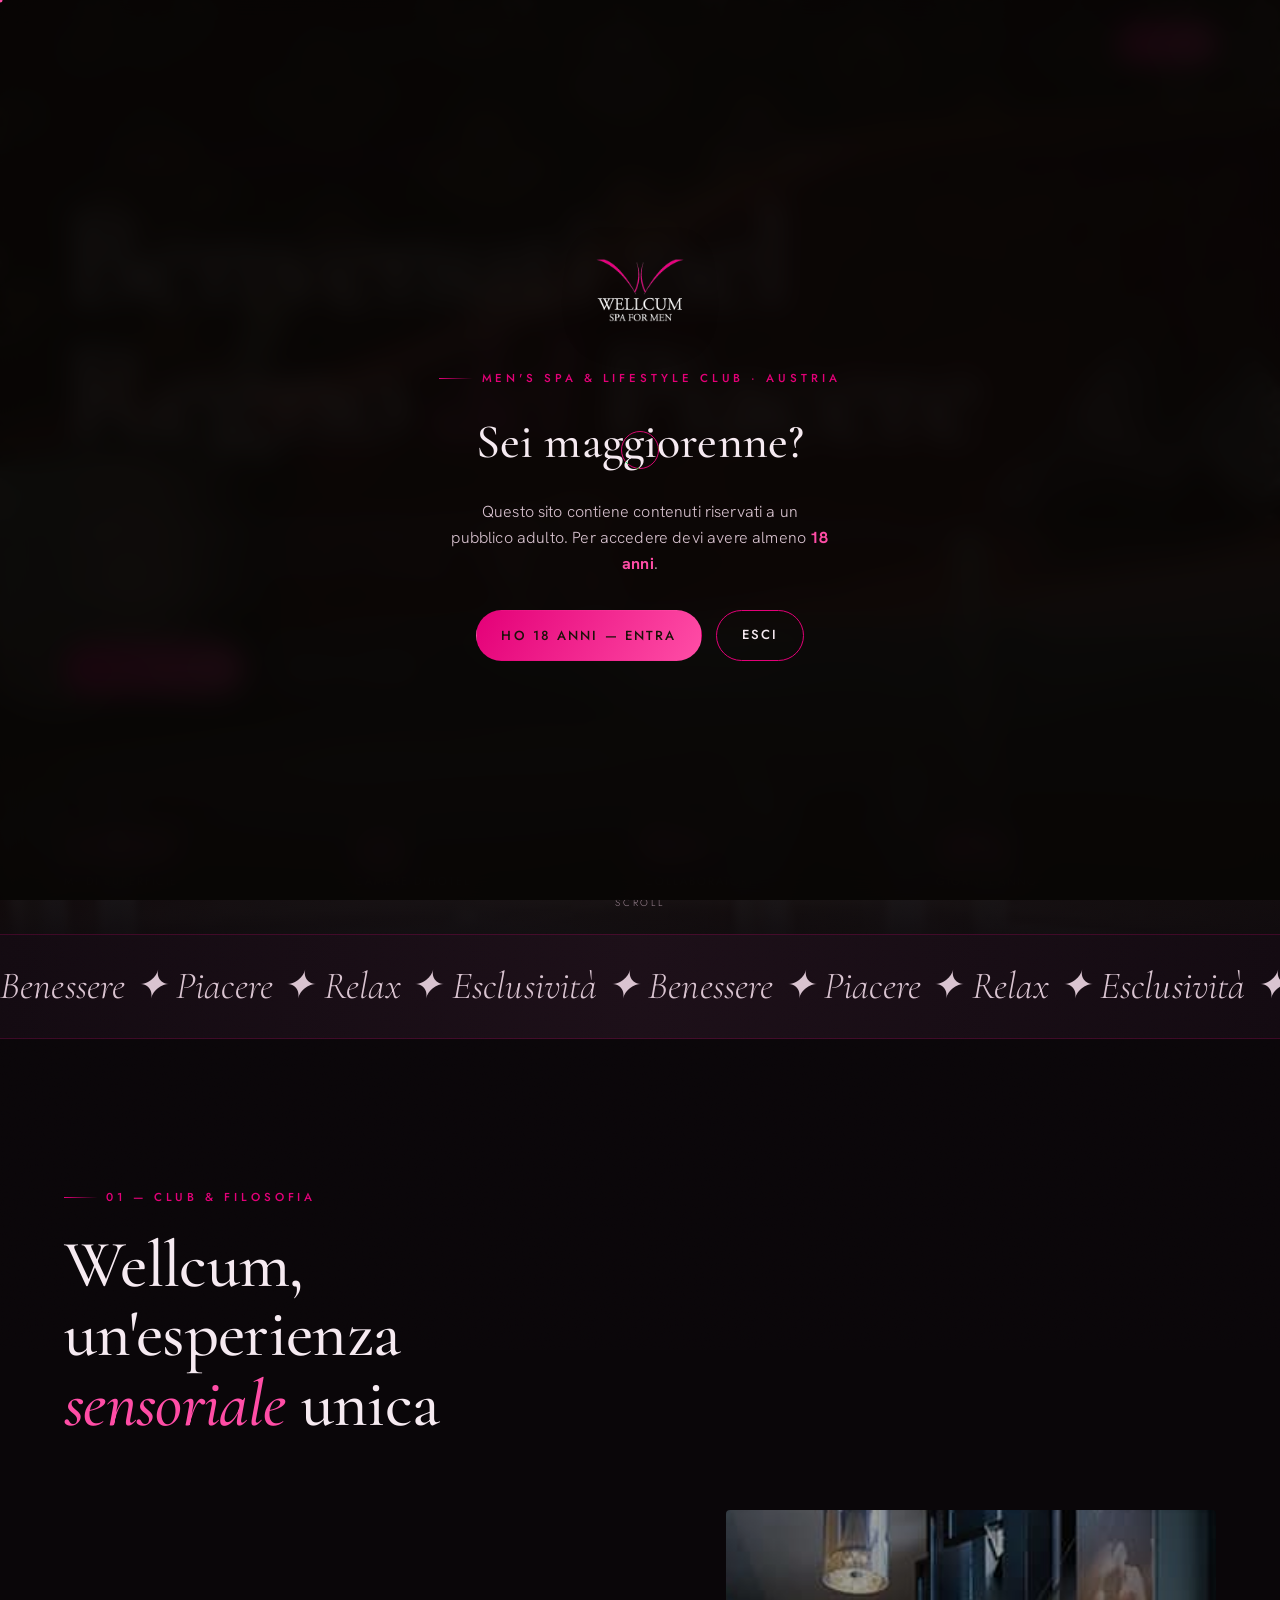
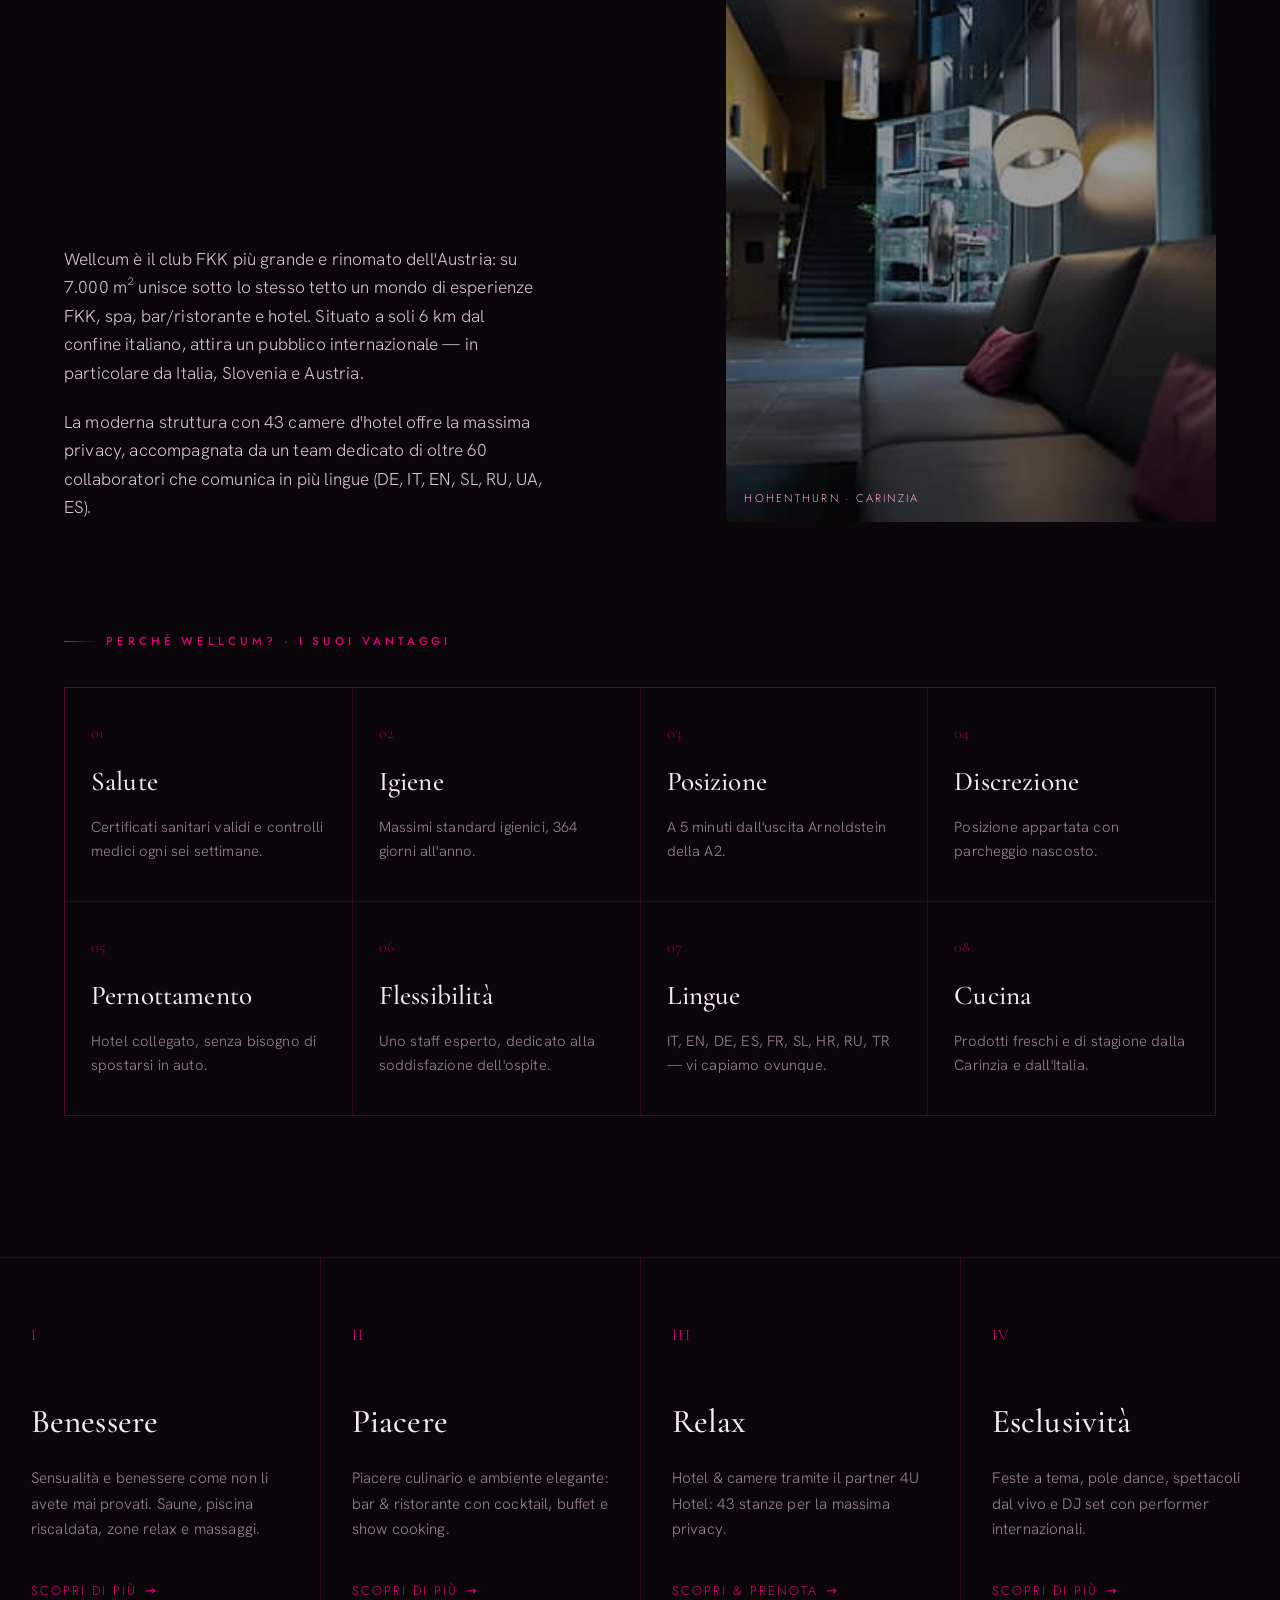
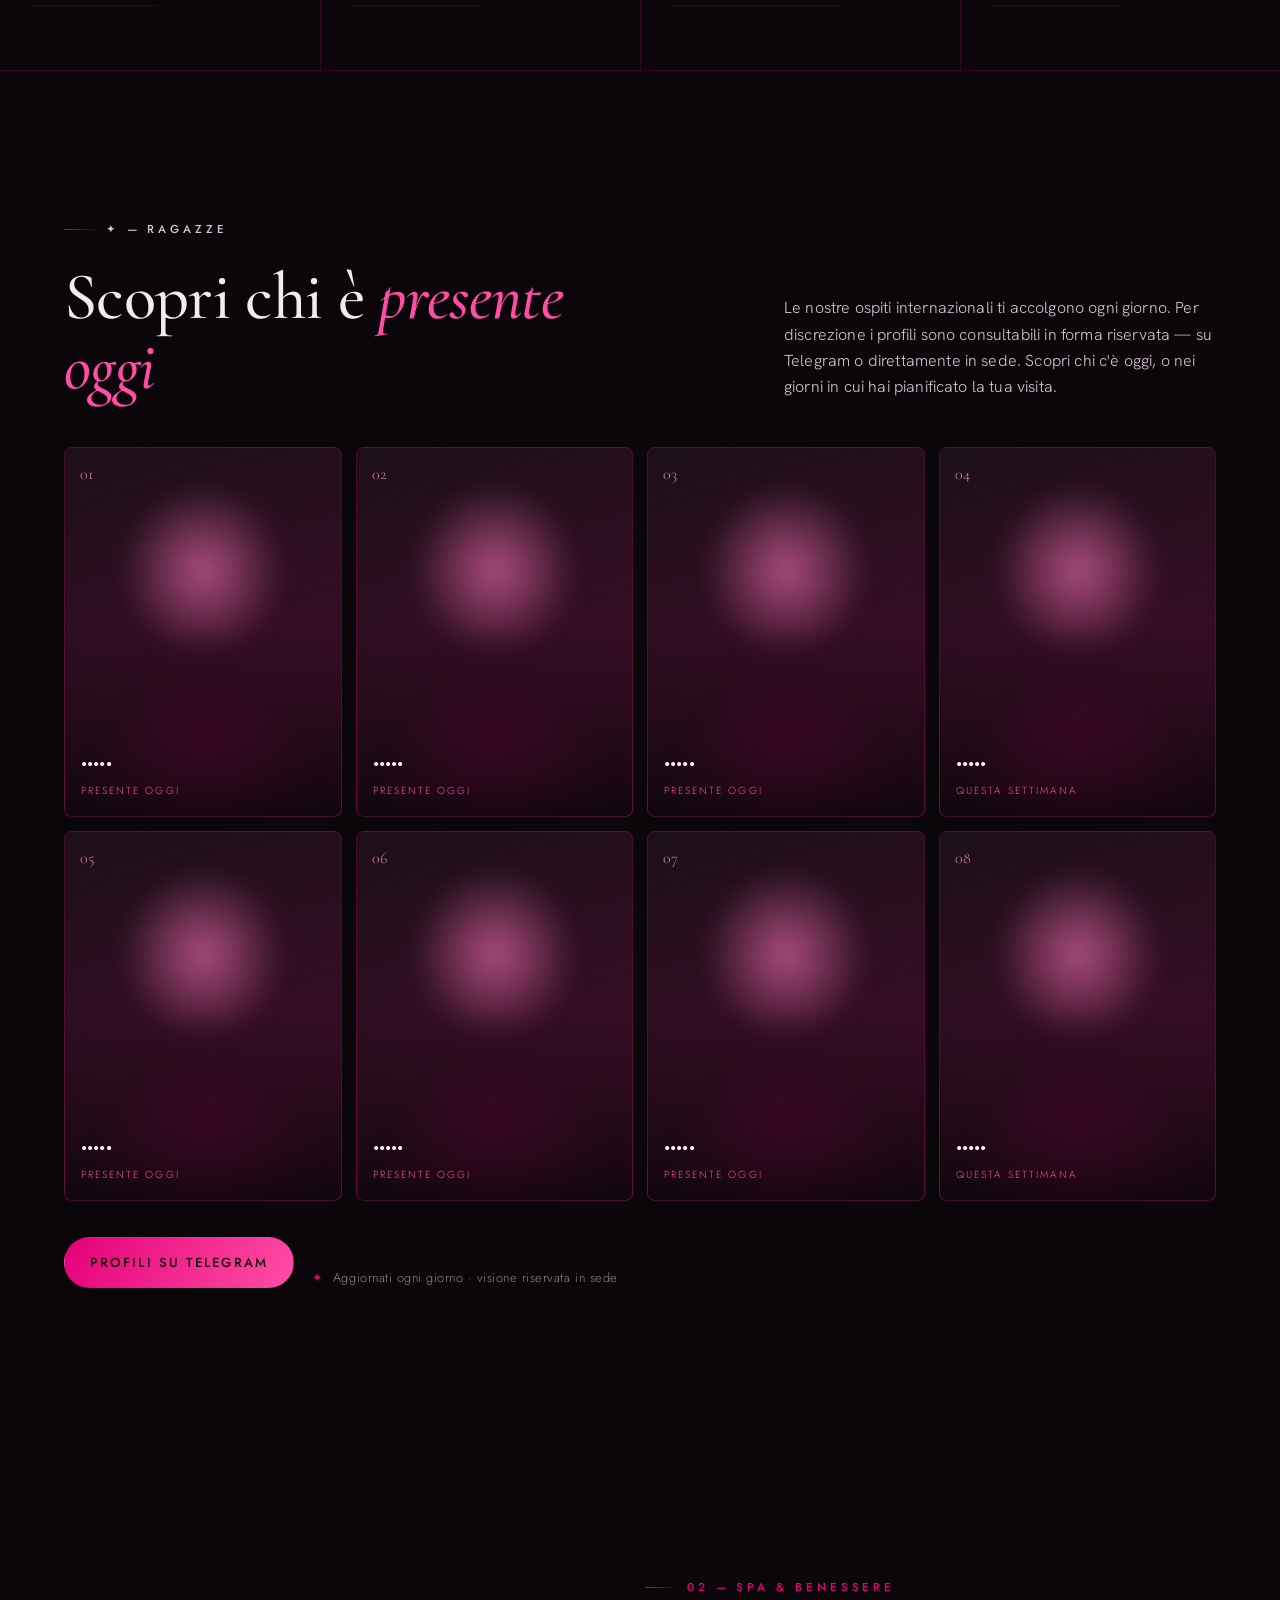
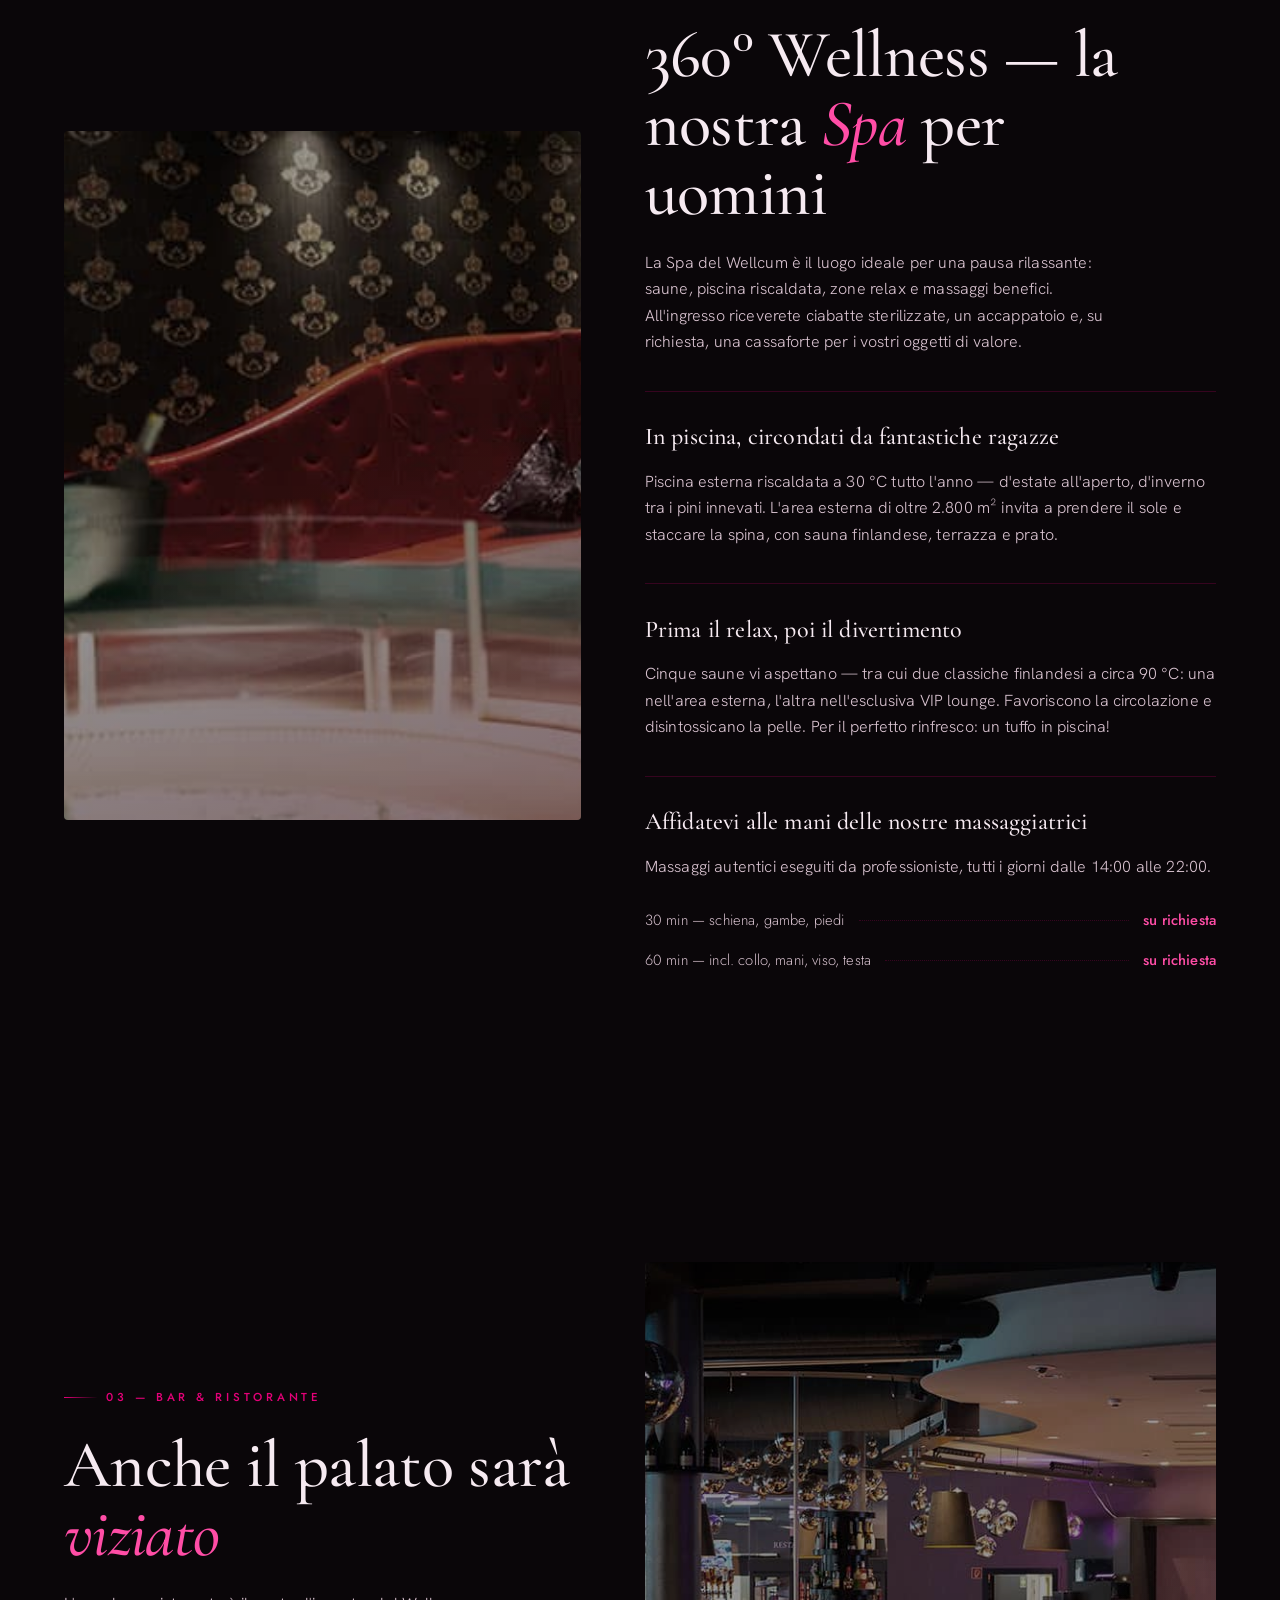
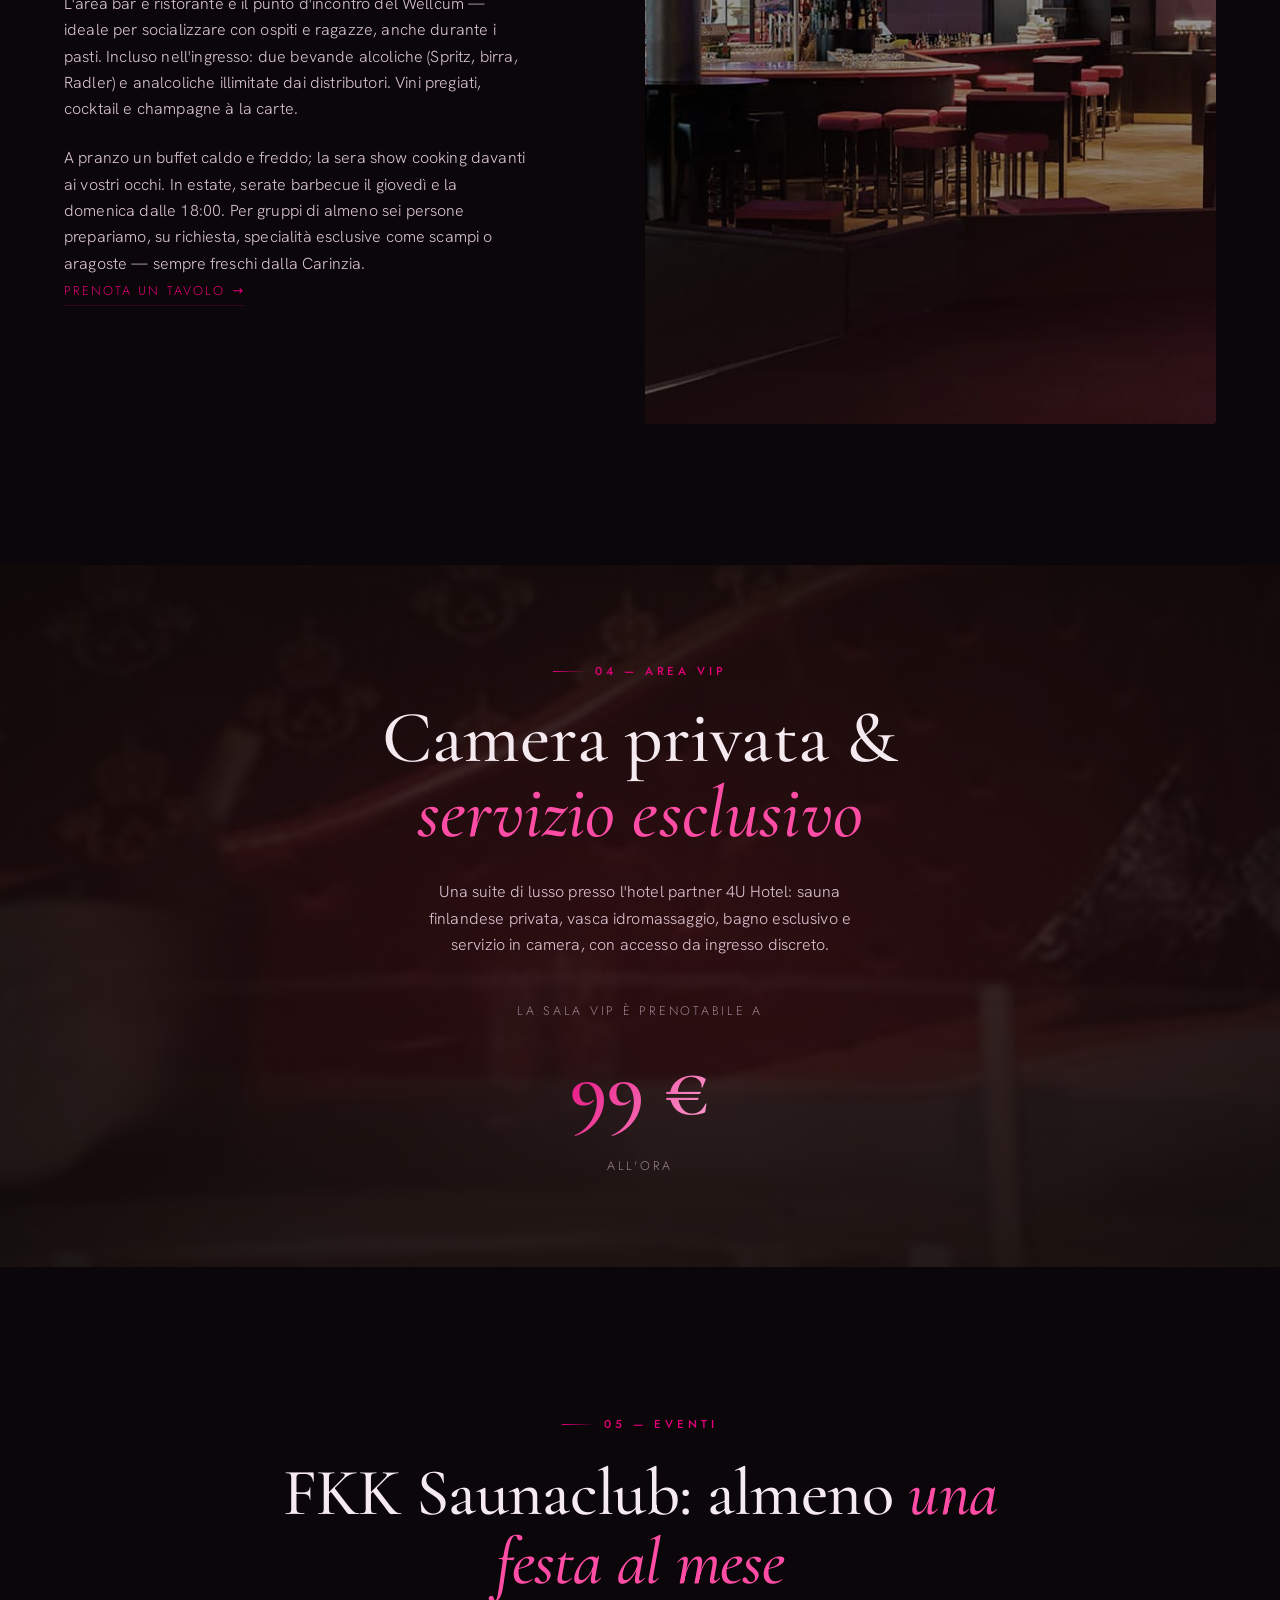
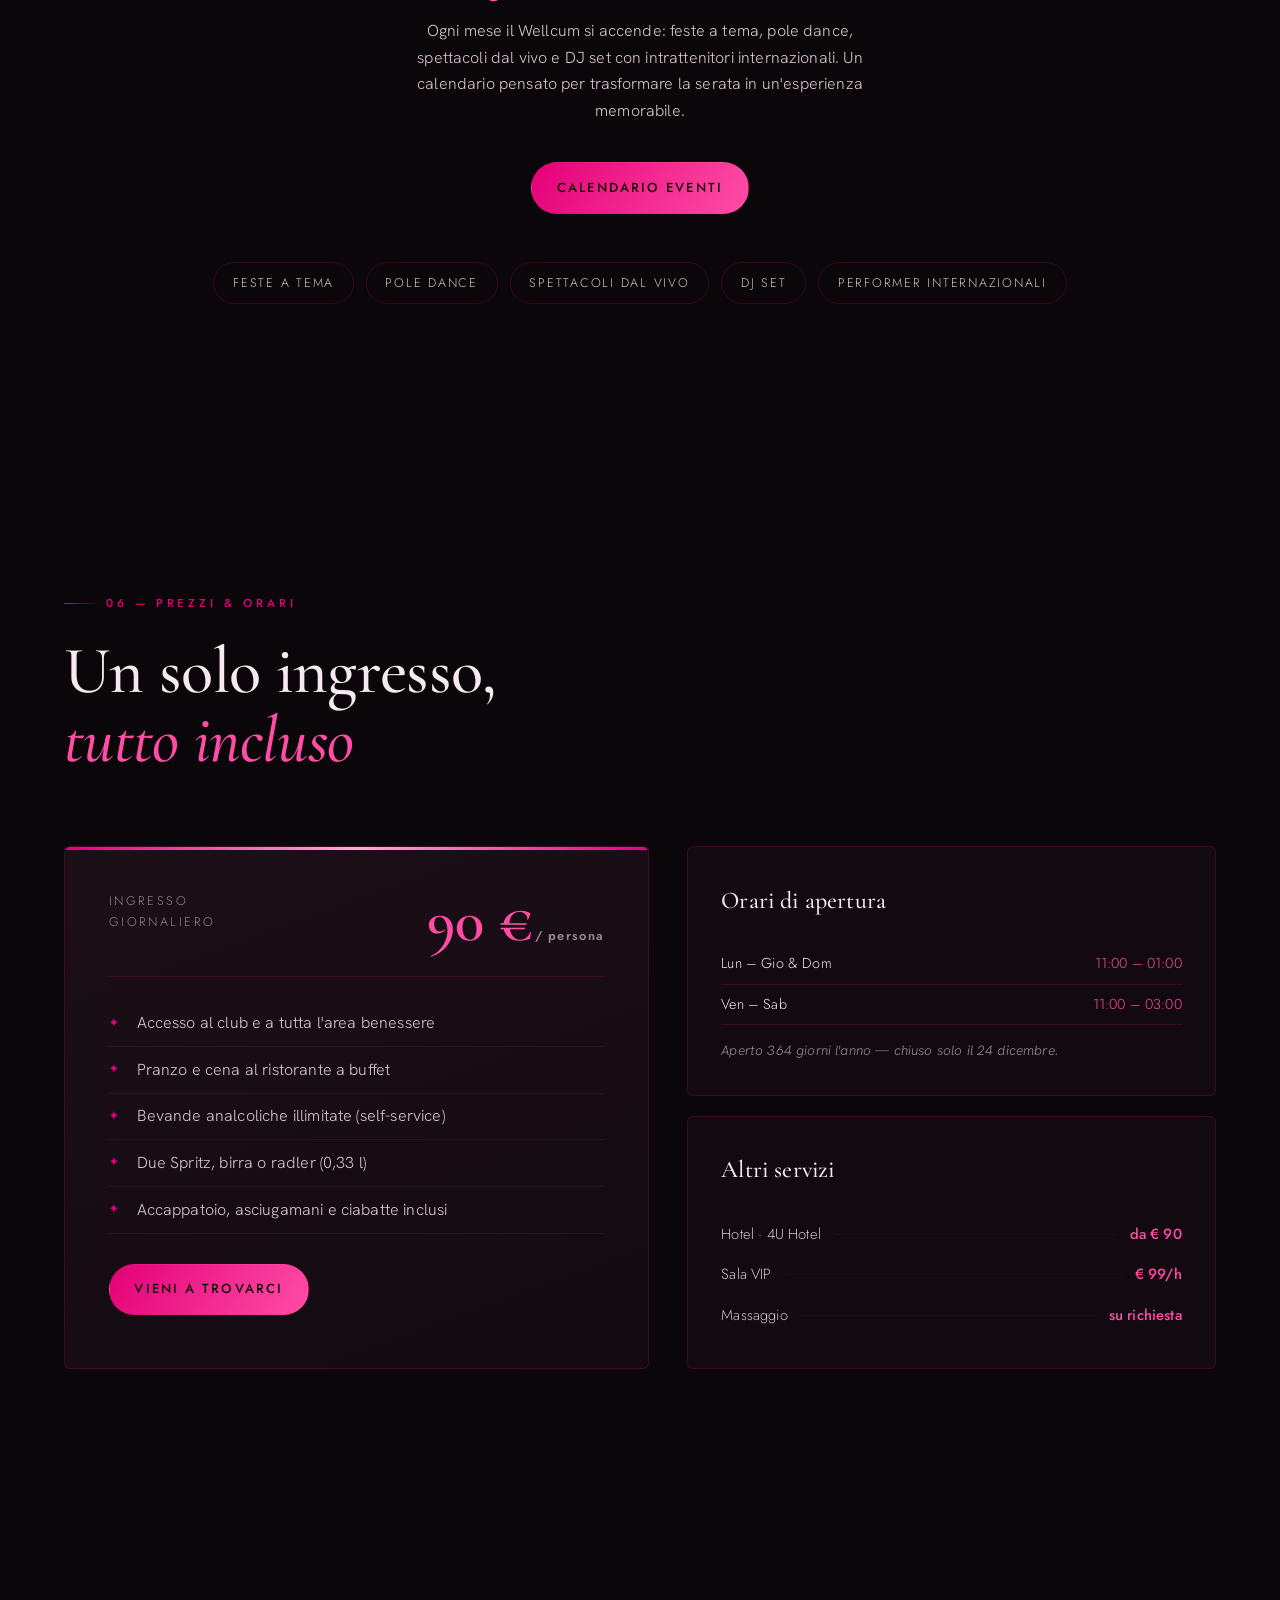
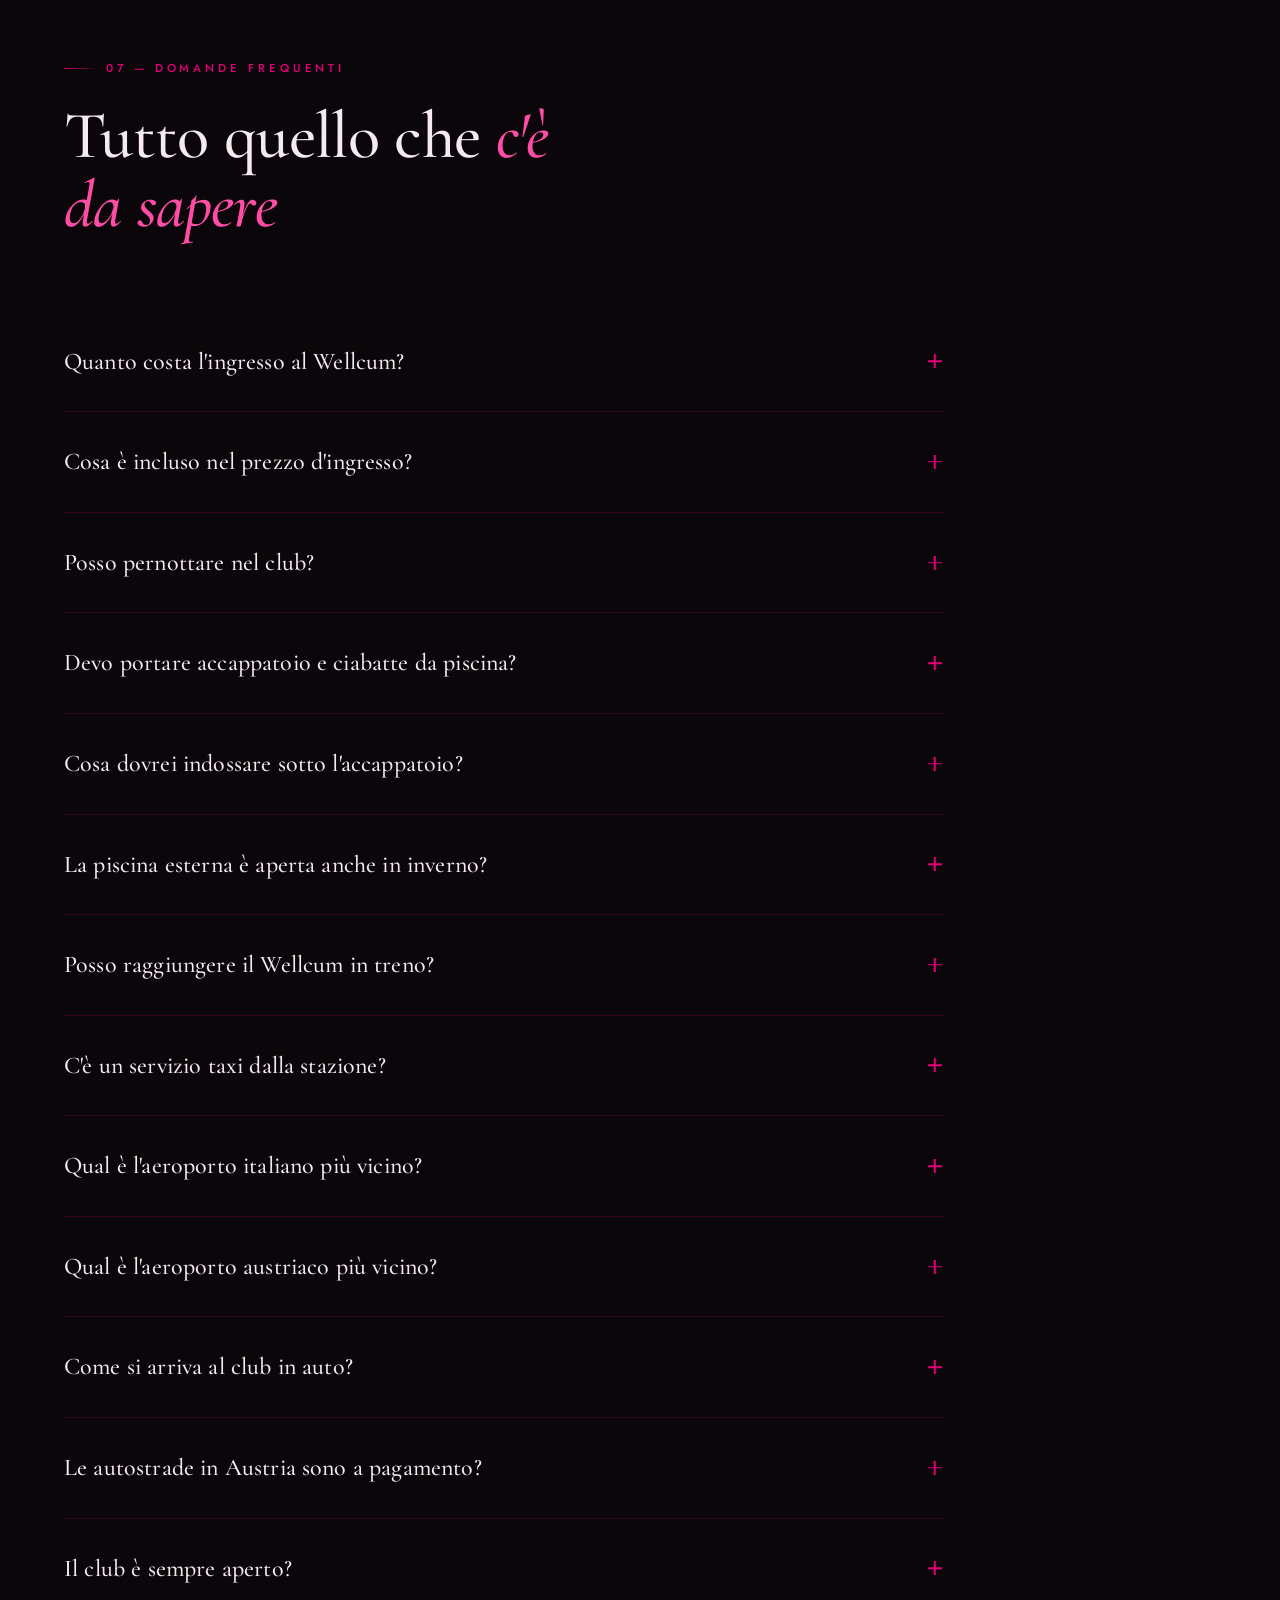
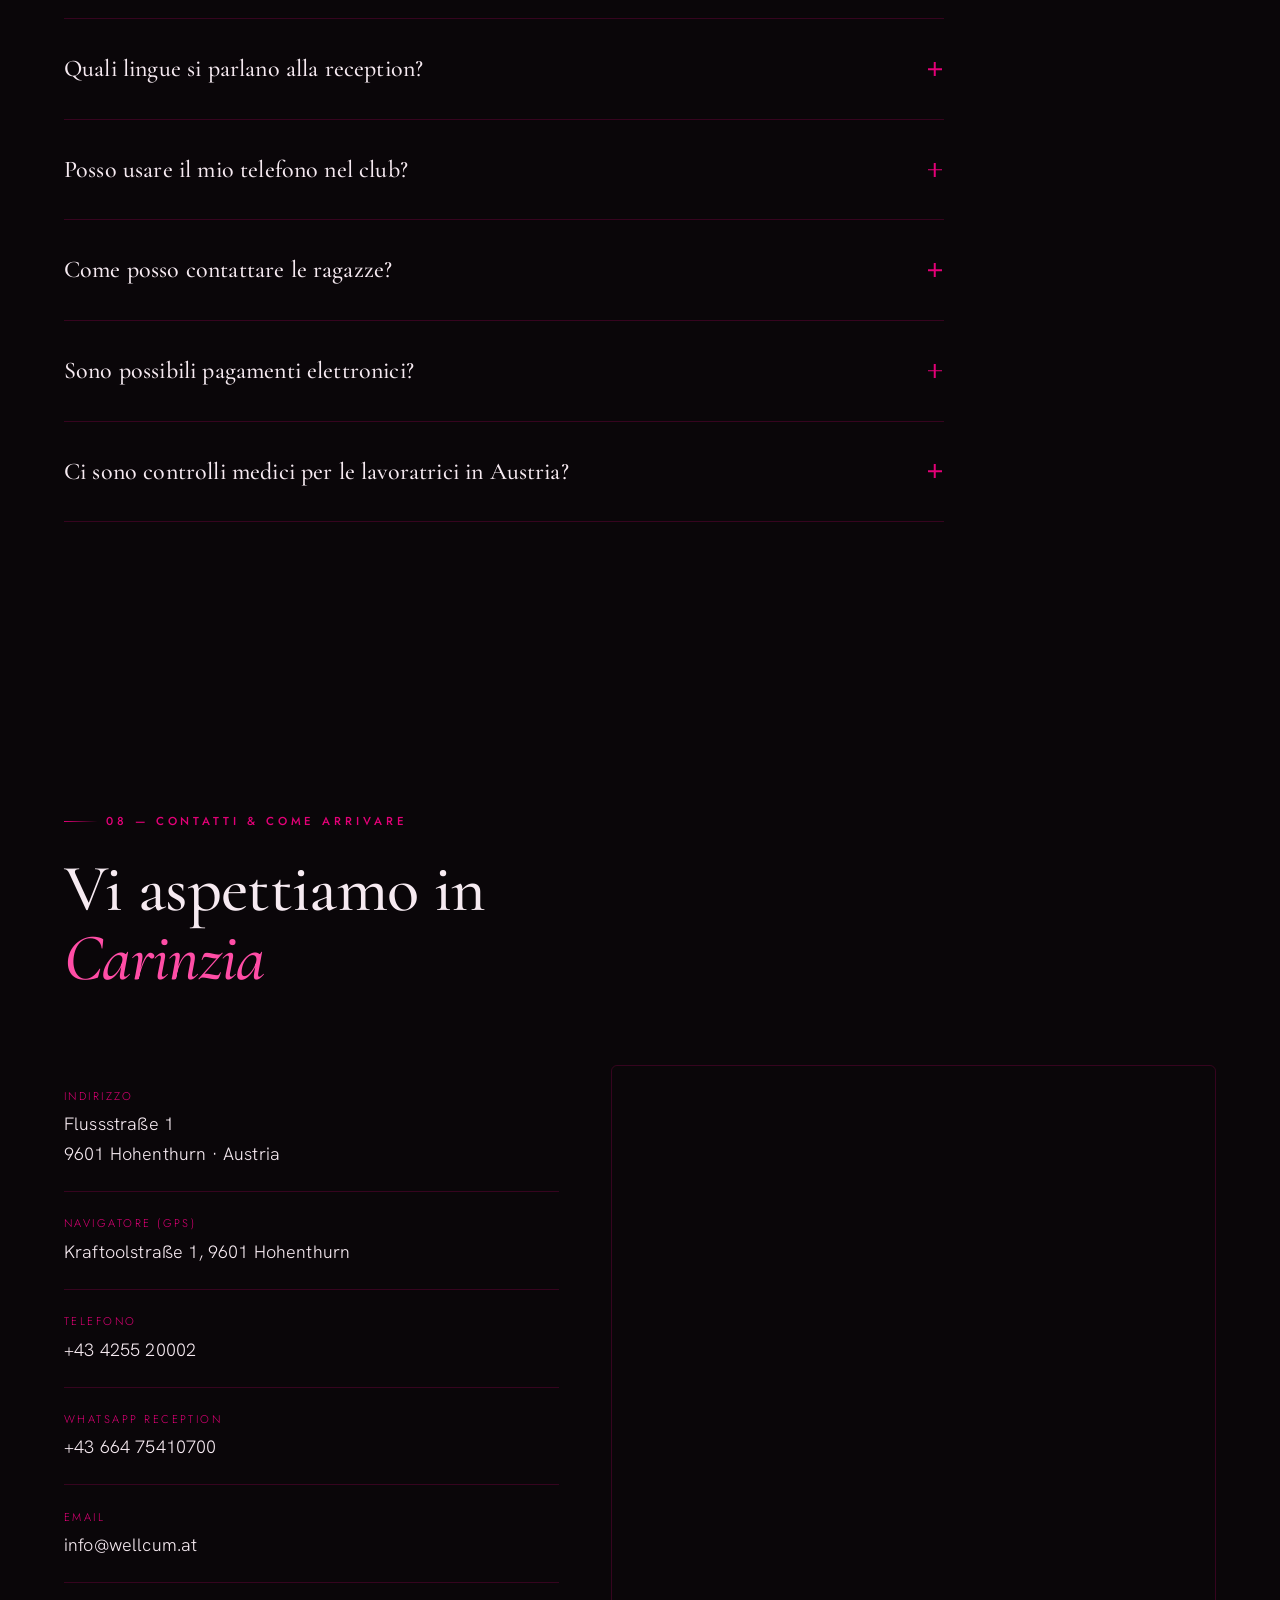
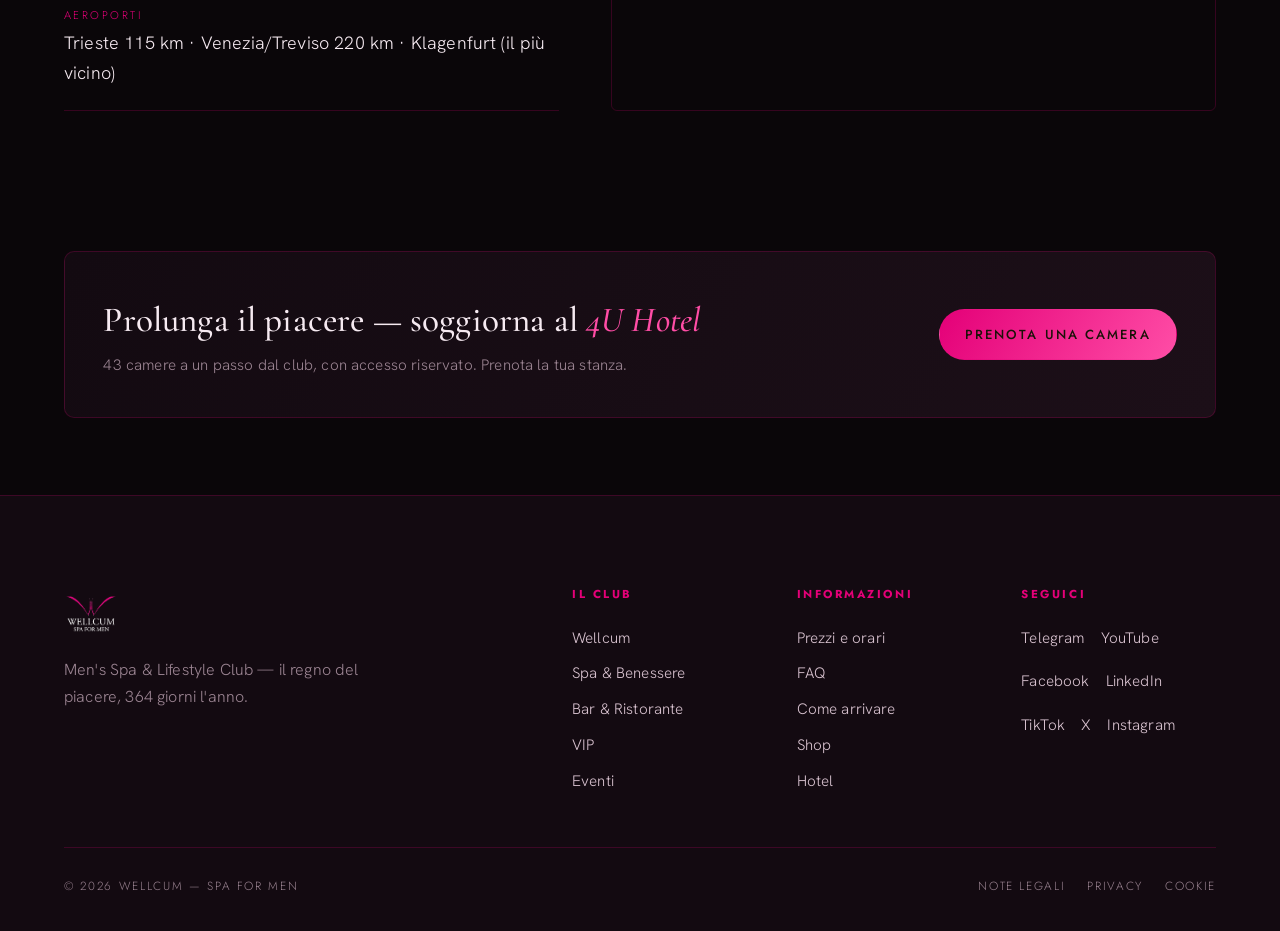
==== index.html @ b7d334ab "Add Wellcum + 4U Hotel website (IT/EN/DE) Static site rebuild of wellcum.at and the partner 4uhotel." ====
<!DOCTYPE html>
<html lang="it">
<head>
<meta charset="UTF-8" />
<meta name="viewport" content="width=device-width, initial-scale=1.0" />
<title>Wellcum — Men's Spa &amp; Lifestyle Club · Austria</title>
<meta name="description" content="Il club FKK più grande e rinomato d'Austria. 7.000 m² di spa, benessere, bar &amp; ristorante, eventi e ospitalità, a soli 6 km dal confine italiano." />
<link rel="icon" type="image/png" href="assets/LogoWebpage-1.png" />
<link rel="preconnect" href="https://fonts.googleapis.com" />
<link rel="preconnect" href="https://fonts.gstatic.com" crossorigin />
<link href="https://fonts.googleapis.com/css2?family=Cormorant+Garamond:ital,wght@0,400;0,500;0,600;0,700;1,400;1,500;1,600&family=Jost:wght@300;400;500;600&family=Hanken+Grotesk:wght@300;400;500;600&display=swap" rel="stylesheet" />
<link rel="stylesheet" href="css/styles.css" />
</head>
<body>

<!-- ░░ FILM GRAIN OVERLAY ░░ -->
<div class="grain" aria-hidden="true"></div>

<!-- ░░ SCROLL PROGRESS ░░ -->
<div class="progress" id="progress" aria-hidden="true"></div>

<!-- ░░ CUSTOM CURSOR ░░ -->
<div class="cursor" aria-hidden="true"></div>
<div class="cursor-dot" aria-hidden="true"></div>

<!-- ░░ AGE GATE ░░ -->
<div class="agegate" id="agegate" role="dialog" aria-modal="true" aria-labelledby="age-title">
  <div class="agegate__inner">
    <img src="assets/LogoWebpage-1.png" alt="Wellcum" class="agegate__logo" />
    <p class="eyebrow">Men's Spa &amp; Lifestyle Club · Austria</p>
    <h2 id="age-title" class="agegate__title">Sei maggiorenne?</h2>
    <p class="agegate__text">Questo sito contiene contenuti riservati a un pubblico adulto. Per accedere devi avere almeno <strong>18 anni</strong>.</p>
    <div class="agegate__actions">
      <button class="btn btn--gold" id="age-yes" data-magnetic>Ho 18 anni — Entra</button>
      <a class="btn btn--ghost" href="https://www.google.com" id="age-no">Esci</a>
    </div>
  </div>
</div>

<!-- ░░ PRELOADER ░░ -->
<div class="preloader" id="preloader" aria-hidden="true">
  <div class="preloader__mark">W</div>
  <div class="preloader__bar"><span></span></div>
</div>

<!-- ░░ NAV ░░ -->
<header class="nav" id="nav">
  <a href="#top" class="nav__logo" aria-label="Wellcum — Home">
    <img src="assets/LogoWebpage-1.png" alt="Wellcum" />
  </a>
  <nav class="nav__links" id="navLinks">
    <a href="#club">Il Club</a>
    <a href="#ragazze">Ragazze</a>
    <a href="#spa">Spa</a>
    <a href="#bar">Bar</a>
    <a href="#vip">VIP</a>
    <a href="#eventi">Eventi</a>
    <a href="hotel.html">Hotel</a>
    <a href="#prezzi">Prezzi</a>
    <a href="#faq">FAQ</a>
    <a href="#contatti">Contatti</a>
  </nav>
  <div class="nav__right">
    <div class="nav__lang" aria-label="Lingua">
      <a class="is-active" href="index.html">IT</a><span>/</span><a href="en/index.html">EN</a><span>/</span><a href="de/index.html">DE</a>
    </div>
    <a href="hotel.html#prenota" class="btn btn--gold btn--sm" data-magnetic>Prenota</a>
    <button class="nav__burger" id="burger" aria-label="Menu" aria-expanded="false"><span></span><span></span></button>
  </div>
</header>

<main id="top">

  <!-- ░░ HERO ░░ -->
  <section class="hero" id="hero">
    <video class="hero__video" id="heroVideo" autoplay muted loop playsinline preload="auto"
           poster="assets/foto-3.jpg" data-mobile="https://vstr.wellcum.at/HomepageVideoMobile.mp4">
      <source src="https://vstr.wellcum.at/HomepageVideo.mp4" type="video/mp4" />
    </video>
    <div class="hero__veil" aria-hidden="true"></div>
    <div class="hero__content">
      <p class="eyebrow reveal" data-reveal>Men's Spa &amp; Lifestyle Club · Austria</p>
      <h1 class="hero__title">
        <span class="line" data-reveal><span>Benvenuti nel</span></span>
        <span class="line" data-reveal><span>Regno <em>del</em> Piacere</span></span>
      </h1>
      <p class="hero__sub reveal" data-reveal>Il club FKK più grande e rinomato d'Austria. Su 7.000&nbsp;m² un mondo di spa, benessere, gusto e ospitalità — a soli 6&nbsp;km dal confine italiano.</p>
      <div class="hero__cta reveal" data-reveal>
        <a href="#club" class="btn btn--gold" data-magnetic>Scopri il club</a>
        <a href="#prezzi" class="btn btn--ghost" data-magnetic>Prezzi &amp; Orari</a>
      </div>
    </div>
    <div class="hero__stats" data-reveal>
      <div class="stat"><span class="stat__num" data-count="7000" data-suffix="">0</span><span class="stat__label">m² di superficie</span></div>
      <div class="stat"><span class="stat__num" data-count="43" data-suffix="">0</span><span class="stat__label">camere d'hotel</span></div>
      <div class="stat"><span class="stat__num" data-count="60" data-suffix="+">0</span><span class="stat__label">collaboratori</span></div>
      <div class="stat"><span class="stat__num" data-count="364" data-suffix="">0</span><span class="stat__label">giorni l'anno</span></div>
    </div>
    <a class="hero__scroll" href="#club" aria-label="Scorri"><span></span>scroll</a>
  </section>

  <!-- ░░ MARQUEE ░░ -->
  <div class="marquee" aria-hidden="true">
    <div class="marquee__track">
      <span>Benessere ✦ Piacere ✦ Relax ✦ Esclusività ✦ Benessere ✦ Piacere ✦ Relax ✦ Esclusività ✦&nbsp;</span>
      <span>Benessere ✦ Piacere ✦ Relax ✦ Esclusività ✦ Benessere ✦ Piacere ✦ Relax ✦ Esclusività ✦&nbsp;</span>
    </div>
  </div>

  <!-- ░░ CLUB & FILOSOFIA ░░ -->
  <section class="section club" id="club">
    <div class="section__head">
      <p class="eyebrow" data-reveal>01 — Club &amp; Filosofia</p>
      <h2 class="section__title" data-reveal>Wellcum, un'esperienza <em>sensoriale</em> unica</h2>
    </div>
    <div class="club__grid">
      <div class="club__lead" data-reveal>
        <p>Wellcum è il club FKK più grande e rinomato dell'Austria: su 7.000&nbsp;m² unisce sotto lo stesso tetto un mondo di esperienze FKK, spa, bar/ristorante e hotel. Situato a soli 6&nbsp;km dal confine italiano, attira un pubblico internazionale — in particolare da Italia, Slovenia e Austria.</p>
        <p>La moderna struttura con 43 camere d'hotel offre la massima privacy, accompagnata da un team dedicato di oltre 60 collaboratori che comunica in più lingue (DE, IT, EN, SL, RU, UA, ES).</p>
      </div>
      <figure class="club__media" data-reveal data-parallax>
        <img src="assets/foto-4-1.jpg" alt="Ingresso del club Wellcum" loading="lazy" />
        <figcaption>Hohenthurn · Carinzia</figcaption>
      </figure>
    </div>

    <!-- 9 VANTAGGI -->
    <div class="why">
      <p class="eyebrow why__eyebrow" data-reveal>Perché Wellcum? · I Suoi vantaggi</p>
      <div class="why__grid">
        <article class="adv" data-reveal><span class="adv__n">01</span><h3>Salute</h3><p>Certificati sanitari validi e controlli medici ogni sei settimane.</p></article>
        <article class="adv" data-reveal><span class="adv__n">02</span><h3>Igiene</h3><p>Massimi standard igienici, 364 giorni all'anno.</p></article>
        <article class="adv" data-reveal><span class="adv__n">03</span><h3>Posizione</h3><p>A 5 minuti dall'uscita Arnoldstein della A2.</p></article>
        <article class="adv" data-reveal><span class="adv__n">04</span><h3>Discrezione</h3><p>Posizione appartata con parcheggio nascosto.</p></article>
        <article class="adv" data-reveal><span class="adv__n">05</span><h3>Pernottamento</h3><p>Hotel collegato, senza bisogno di spostarsi in auto.</p></article>
        <article class="adv" data-reveal><span class="adv__n">06</span><h3>Flessibilità</h3><p>Uno staff esperto, dedicato alla soddisfazione dell'ospite.</p></article>
        <article class="adv" data-reveal><span class="adv__n">07</span><h3>Lingue</h3><p>IT, EN, DE, ES, FR, SL, HR, RU, TR — vi capiamo ovunque.</p></article>
        <article class="adv" data-reveal><span class="adv__n">08</span><h3>Cucina</h3><p>Prodotti freschi e di stagione dalla Carinzia e dall'Italia.</p></article>
      </div>
    </div>
  </section>

  <!-- ░░ PILASTRI ░░ -->
  <section class="pillars" id="pillars" aria-label="I quattro mondi">
    <article class="pillar" data-reveal>
      <span class="pillar__idx">I</span>
      <h3>Benessere</h3>
      <p>Sensualità e benessere come non li avete mai provati. Saune, piscina riscaldata, zone relax e massaggi.</p>
      <a href="#spa" class="link-arrow">Scopri di più</a>
    </article>
    <article class="pillar" data-reveal>
      <span class="pillar__idx">II</span>
      <h3>Piacere</h3>
      <p>Piacere culinario e ambiente elegante: bar &amp; ristorante con cocktail, buffet e show cooking.</p>
      <a href="#bar" class="link-arrow">Scopri di più</a>
    </article>
    <article class="pillar" data-reveal>
      <span class="pillar__idx">III</span>
      <h3>Relax</h3>
      <p>Hotel &amp; camere tramite il partner 4U Hotel: 43 stanze per la massima privacy.</p>
      <a href="hotel.html" class="link-arrow">Scopri &amp; prenota</a>
    </article>
    <article class="pillar" data-reveal>
      <span class="pillar__idx">IV</span>
      <h3>Esclusività</h3>
      <p>Feste a tema, pole dance, spettacoli dal vivo e DJ set con performer internazionali.</p>
      <a href="#eventi" class="link-arrow">Scopri di più</a>
    </article>
  </section>

  <!-- ░░ RAGAZZE ░░ -->
  <section class="section ragazze" id="ragazze">
    <div class="ragazze__lead">
      <div>
        <p class="eyebrow" data-reveal>✦ — Ragazze</p>
        <h2 class="section__title" data-reveal>Scopri chi è <em>presente oggi</em></h2>
      </div>
      <p data-reveal>Le nostre ospiti internazionali ti accolgono ogni giorno. Per discrezione i profili sono consultabili in forma riservata — su Telegram o direttamente in sede. Scopri chi c'è oggi, o nei giorni in cui hai pianificato la tua visita.</p>
    </div>
    <div class="ragazze__grid" data-reveal>
      <div class="gcard"><span class="gcard__n">01</span><span class="gcard__tag"><b>•••••</b><span>Presente oggi</span></span></div>
      <div class="gcard"><span class="gcard__n">02</span><span class="gcard__tag"><b>•••••</b><span>Presente oggi</span></span></div>
      <div class="gcard"><span class="gcard__n">03</span><span class="gcard__tag"><b>•••••</b><span>Presente oggi</span></span></div>
      <div class="gcard"><span class="gcard__n">04</span><span class="gcard__tag"><b>•••••</b><span>Questa settimana</span></span></div>
      <div class="gcard"><span class="gcard__n">05</span><span class="gcard__tag"><b>•••••</b><span>Presente oggi</span></span></div>
      <div class="gcard"><span class="gcard__n">06</span><span class="gcard__tag"><b>•••••</b><span>Presente oggi</span></span></div>
      <div class="gcard"><span class="gcard__n">07</span><span class="gcard__tag"><b>•••••</b><span>Presente oggi</span></span></div>
      <div class="gcard"><span class="gcard__n">08</span><span class="gcard__tag"><b>•••••</b><span>Questa settimana</span></span></div>
    </div>
    <div class="ragazze__cta" data-reveal style="margin-top:36px;display:flex;gap:18px;flex-wrap:wrap;align-items:center;">
      <a href="https://t.me/wellclubaustria" target="_blank" rel="noopener" class="btn btn--gold" data-magnetic>Profili su Telegram</a>
      <span class="ragazze__note">Aggiornati ogni giorno · visione riservata in sede</span>
    </div>
  </section>

  <!-- ░░ SPA ░░ -->
  <section class="section feature feature--spa" id="spa">
    <div class="feature__media" data-reveal data-parallax>
      <img src="assets/foto-3.jpg" alt="Piscina e area benessere del Wellcum" loading="lazy" />
    </div>
    <div class="feature__body">
      <p class="eyebrow" data-reveal>02 — Spa &amp; Benessere</p>
      <h2 class="section__title" data-reveal>360° Wellness — la nostra <em>Spa</em> per uomini</h2>
      <p class="feature__intro" data-reveal>La Spa del Wellcum è il luogo ideale per una pausa rilassante: saune, piscina riscaldata, zone relax e massaggi benefici. All'ingresso riceverete ciabatte sterilizzate, un accappatoio e, su richiesta, una cassaforte per i vostri oggetti di valore.</p>

      <div class="subfeat" data-reveal>
        <h4>In piscina, circondati da fantastiche ragazze</h4>
        <p>Piscina esterna riscaldata a 30&nbsp;°C tutto l'anno — d'estate all'aperto, d'inverno tra i pini innevati. L'area esterna di oltre 2.800&nbsp;m² invita a prendere il sole e staccare la spina, con sauna finlandese, terrazza e prato.</p>
      </div>
      <div class="subfeat" data-reveal>
        <h4>Prima il relax, poi il divertimento</h4>
        <p>Cinque saune vi aspettano — tra cui due classiche finlandesi a circa 90&nbsp;°C: una nell'area esterna, l'altra nell'esclusiva VIP lounge. Favoriscono la circolazione e disintossicano la pelle. Per il perfetto rinfresco: un tuffo in piscina!</p>
      </div>
      <div class="subfeat" data-reveal>
        <h4>Affidatevi alle mani delle nostre massaggiatrici</h4>
        <p>Massaggi autentici eseguiti da professioniste, tutti i giorni dalle 14:00 alle 22:00.</p>
        <ul class="pricelist">
          <li><span>30 min — schiena, gambe, piedi</span><span class="dots"></span><span>su richiesta</span></li>
          <li><span>60 min — incl. collo, mani, viso, testa</span><span class="dots"></span><span>su richiesta</span></li>
        </ul>
      </div>
    </div>
  </section>

  <!-- ░░ BAR ░░ -->
  <section class="section feature feature--bar feature--rev" id="bar">
    <div class="feature__media" data-reveal data-parallax>
      <img src="assets/foto-1.jpg" alt="Bar e ristorante del Wellcum" loading="lazy" />
    </div>
    <div class="feature__body">
      <p class="eyebrow" data-reveal>03 — Bar &amp; Ristorante</p>
      <h2 class="section__title" data-reveal>Anche il palato sarà <em>viziato</em></h2>
      <p class="feature__intro" data-reveal>L'area bar e ristorante è il punto d'incontro del Wellcum — ideale per socializzare con ospiti e ragazze, anche durante i pasti. Incluso nell'ingresso: due bevande alcoliche (Spritz, birra, Radler) e analcoliche illimitate dai distributori. Vini pregiati, cocktail e champagne à la carte.</p>
      <p class="feature__intro" data-reveal>A pranzo un buffet caldo e freddo; la sera show cooking davanti ai vostri occhi. In estate, serate barbecue il giovedì e la domenica dalle 18:00. Per gruppi di almeno sei persone prepariamo, su richiesta, specialità esclusive come scampi o aragoste — sempre freschi dalla Carinzia.</p>
      <a href="#contatti" class="link-arrow" data-reveal>Prenota un tavolo</a>
    </div>
  </section>

  <!-- ░░ VIP ░░ -->
  <section class="vip" id="vip">
    <div class="vip__bg" style="background-image:url('assets/foto-3.jpg')" aria-hidden="true"></div>
    <div class="vip__inner">
      <p class="eyebrow" data-reveal>04 — Area VIP</p>
      <h2 class="vip__title" data-reveal>Camera privata &amp; <em>servizio esclusivo</em></h2>
      <p class="vip__text" data-reveal>Una suite di lusso presso l'hotel partner 4U Hotel: sauna finlandese privata, vasca idromassaggio, bagno esclusivo e servizio in camera, con accesso da ingresso discreto.</p>
      <div class="vip__price" data-reveal><span>La sala VIP è prenotabile a</span><strong>99 €</strong><span>all'ora</span></div>
    </div>
  </section>

  <!-- ░░ EVENTI ░░ -->
  <section class="section eventi" id="eventi">
    <div class="eventi__head">
      <p class="eyebrow" data-reveal>05 — Eventi</p>
      <h2 class="section__title" data-reveal>FKK Saunaclub: almeno <em>una festa al mese</em></h2>
      <p class="eventi__lead" data-reveal>Ogni mese il Wellcum si accende: feste a tema, pole dance, spettacoli dal vivo e DJ set con intrattenitori internazionali. Un calendario pensato per trasformare la serata in un'esperienza memorabile.</p>
      <a href="https://wellcum.at/eventi/" target="_blank" rel="noopener" class="btn btn--gold" data-magnetic data-reveal>Calendario eventi</a>
    </div>
    <ul class="eventi__tags" data-reveal>
      <li>Feste a tema</li><li>Pole dance</li><li>Spettacoli dal vivo</li><li>DJ set</li><li>Performer internazionali</li>
    </ul>
  </section>

  <!-- ░░ PREZZI & ORARI ░░ -->
  <section class="section prezzi" id="prezzi">
    <div class="section__head">
      <p class="eyebrow" data-reveal>06 — Prezzi &amp; Orari</p>
      <h2 class="section__title" data-reveal>Un solo ingresso, <em>tutto incluso</em></h2>
    </div>
    <div class="prezzi__grid">
      <div class="ticket" data-reveal>
        <div class="ticket__top">
          <span class="ticket__kicker">Ingresso giornaliero</span>
          <span class="ticket__price">90&nbsp;€<small>/ persona</small></span>
        </div>
        <ul class="ticket__list">
          <li>Accesso al club e a tutta l'area benessere</li>
          <li>Pranzo e cena al ristorante a buffet</li>
          <li>Bevande analcoliche illimitate (self-service)</li>
          <li>Due Spritz, birra o radler (0,33 l)</li>
          <li>Accappatoio, asciugamani e ciabatte inclusi</li>
        </ul>
        <a href="#contatti" class="btn btn--gold" data-magnetic>Vieni a trovarci</a>
      </div>
      <div class="prezzi__side">
        <div class="hours" data-reveal>
          <h4>Orari di apertura</h4>
          <ul>
            <li><span>Lun – Gio &amp; Dom</span><span>11:00 – 01:00</span></li>
            <li><span>Ven – Sab</span><span>11:00 – 03:00</span></li>
          </ul>
          <p class="hours__note">Aperto 364 giorni l'anno — chiuso solo il 24 dicembre.</p>
        </div>
        <div class="extras" data-reveal>
          <h4>Altri servizi</h4>
          <ul class="pricelist">
            <li><span>Hotel · 4U Hotel</span><span class="dots"></span><span>da € 90</span></li>
            <li><span>Sala VIP</span><span class="dots"></span><span>€ 99/h</span></li>
            <li><span>Massaggio</span><span class="dots"></span><span>su richiesta</span></li>
          </ul>
        </div>
      </div>
    </div>
  </section>

  <!-- ░░ FAQ ░░ -->
  <section class="section faq" id="faq">
    <div class="section__head">
      <p class="eyebrow" data-reveal>07 — Domande frequenti</p>
      <h2 class="section__title" data-reveal>Tutto quello che <em>c'è da sapere</em></h2>
    </div>
    <div class="faq__list" data-reveal>
      <details class="qa"><summary>Quanto costa l'ingresso al Wellcum?<i></i></summary><div class="qa__a"><p>Il prezzo d'ingresso è di 90 euro.</p></div></details>
      <details class="qa"><summary>Cosa è incluso nel prezzo d'ingresso?<i></i></summary><div class="qa__a"><p>L'uso della SPA e della piscina, due bevande a scelta (birra, spritz o radler), bevande analcoliche illimitate dai distributori e un buffet all-you-can-eat durante gli orari di apertura del ristorante.</p></div></details>
      <details class="qa"><summary>Posso pernottare nel club?<i></i></summary><div class="qa__a"><p>Il club confina con l'hotel partner, che offre 43 camere. <a href="https://www.4uhotel.at/" target="_blank" rel="noopener">Visita il sito dell'hotel →</a></p></div></details>
      <details class="qa"><summary>Devo portare accappatoio e ciabatte da piscina?<i></i></summary><div class="qa__a"><p>Accappatoio e ciabatte vengono forniti all'ingresso. Potete comunque portare i vostri se lo desiderate.</p></div></details>
      <details class="qa"><summary>Cosa dovrei indossare sotto l'accappatoio?<i></i></summary><div class="qa__a"><p>Potete decidere voi: nulla o un costume da bagno. Per l'accesso al ristorante è obbligatorio indossare l'accappatoio.</p></div></details>
      <details class="qa"><summary>La piscina esterna è aperta anche in inverno?<i></i></summary><div class="qa__a"><p>Sì, la piscina è aperta tutto l'anno. In inverno l'acqua viene riscaldata a 30&nbsp;°C.</p></div></details>
      <details class="qa"><summary>Posso raggiungere il Wellcum in treno?<i></i></summary><div class="qa__a"><p>Sì. Le stazioni più vicine sono Arnoldstein e Villach, collegate con le principali stazioni del Nord Italia.</p></div></details>
      <details class="qa"><summary>C'è un servizio taxi dalla stazione?<i></i></summary><div class="qa__a"><p>Sono disponibili diversi servizi taxi 24 ore su 24.</p></div></details>
      <details class="qa"><summary>Qual è l'aeroporto italiano più vicino?<i></i></summary><div class="qa__a"><p>L'aeroporto di Venezia, a circa due ore e mezza di auto.</p></div></details>
      <details class="qa"><summary>Qual è l'aeroporto austriaco più vicino?<i></i></summary><div class="qa__a"><p>L'aeroporto di Klagenfurt.</p></div></details>
      <details class="qa"><summary>Come si arriva al club in auto?<i></i></summary><div class="qa__a"><p>Il percorso più veloce è l'autostrada da Udine, la A23, che in Austria diventa la A2. Uscite: Tarvisio o Arnoldstein.</p></div></details>
      <details class="qa"><summary>Le autostrade in Austria sono a pagamento?<i></i></summary><div class="qa__a"><p>Sì, serve la "Vignette": costa 9,80 euro ed è valida 10 giorni su tutta la rete. Uscendo a Tarvisio si evita il pedaggio e si raggiunge il club tramite la strada statale.</p></div></details>
      <details class="qa"><summary>Il club è sempre aperto?<i></i></summary><div class="qa__a"><p>Sì, tutto l'anno, ad eccezione del 24 dicembre.</p></div></details>
      <details class="qa"><summary>Quali lingue si parlano alla reception?<i></i></summary><div class="qa__a"><p>Tutto il personale parla italiano, inglese e tedesco.</p></div></details>
      <details class="qa"><summary>Posso usare il mio telefono nel club?<i></i></summary><div class="qa__a"><p>No, l'uso dei cellulari non è consentito. Vanno lasciati nella camera d'albergo, negli spogliatoi o nelle casseforti.</p></div></details>
      <details class="qa"><summary>Come posso contattare le ragazze?<i></i></summary><div class="qa__a"><p>Le ragazze sono ospiti del club e lavoratrici autonome. Gli accordi si prendono all'interno del club; la durata minima del soggiorno è di mezz'ora.</p></div></details>
      <details class="qa"><summary>Sono possibili pagamenti elettronici?<i></i></summary><div class="qa__a"><p>I pagamenti elettronici sono possibili solo per i servizi bar e hotel. Le lavoratrici autonome possono essere pagate solo in contanti.</p></div></details>
      <details class="qa"><summary>Ci sono controlli medici per le lavoratrici in Austria?<i></i></summary><div class="qa__a"><p>I controlli medici sono obbligatori e vengono effettuati ogni sei settimane, con esame completo in particolare per le malattie sessualmente trasmissibili.</p></div></details>
    </div>
  </section>

  <!-- ░░ CONTATTI ░░ -->
  <section class="section contatti" id="contatti">
    <div class="section__head">
      <p class="eyebrow" data-reveal>08 — Contatti &amp; Come arrivare</p>
      <h2 class="section__title" data-reveal>Vi aspettiamo in <em>Carinzia</em></h2>
    </div>
    <div class="contatti__grid">
      <div class="contatti__info" data-reveal>
        <div class="cinfo">
          <span class="cinfo__k">Indirizzo</span>
          <span class="cinfo__v">Flussstraße 1<br />9601 Hohenthurn · Austria</span>
        </div>
        <div class="cinfo">
          <span class="cinfo__k">Navigatore (GPS)</span>
          <span class="cinfo__v">Kraftoolstraße 1, 9601 Hohenthurn</span>
        </div>
        <div class="cinfo">
          <span class="cinfo__k">Telefono</span>
          <span class="cinfo__v"><a href="tel:+43425520002">+43 4255 20002</a></span>
        </div>
        <div class="cinfo">
          <span class="cinfo__k">WhatsApp reception</span>
          <span class="cinfo__v"><a href="https://wa.me/4366475410700" target="_blank" rel="noopener">+43 664 75410700</a></span>
        </div>
        <div class="cinfo">
          <span class="cinfo__k">Email</span>
          <span class="cinfo__v"><a href="mailto:info@wellcum.at">info@wellcum.at</a></span>
        </div>
        <div class="cinfo">
          <span class="cinfo__k">Aeroporti</span>
          <span class="cinfo__v">Trieste 115 km · Venezia/Treviso 220 km · Klagenfurt (il più vicino)</span>
        </div>
      </div>
      <div class="contatti__map" data-reveal>
        <iframe
          title="Mappa Wellcum"
          src="https://www.google.com/maps?q=Flussstrasse%201,%209601%20Hohenthurn,%20Austria&output=embed"
          loading="lazy" referrerpolicy="no-referrer-when-downgrade"></iframe>
      </div>
    </div>
  </section>

  <!-- ░░ BRIDGE → HOTEL ░░ -->
  <section class="bridge" aria-label="4U Hotel" style="padding-bottom:clamp(40px,6vw,80px);">
    <div class="bridge__inner" data-reveal>
      <div class="bridge__txt">
        <h3>Prolunga il piacere — soggiorna al <em>4U Hotel</em></h3>
        <p>43 camere a un passo dal club, con accesso riservato. Prenota la tua stanza.</p>
      </div>
      <a href="hotel.html#prenota" class="btn btn--gold" data-magnetic>Prenota una camera</a>
    </div>
  </section>

</main>

<!-- ░░ FOOTER ░░ -->
<footer class="footer">
  <div class="footer__top">
    <div class="footer__brand">
      <img src="assets/LogoWebpage-1.png" alt="Wellcum" />
      <p>Men's Spa &amp; Lifestyle Club — il regno del piacere, 364 giorni l'anno.</p>
    </div>
    <div class="footer__cols">
      <div>
        <h5>Il Club</h5>
        <a href="#club">Wellcum</a><a href="#spa">Spa &amp; Benessere</a><a href="#bar">Bar &amp; Ristorante</a><a href="#vip">VIP</a><a href="#eventi">Eventi</a>
      </div>
      <div>
        <h5>Informazioni</h5>
        <a href="#prezzi">Prezzi e orari</a><a href="#faq">FAQ</a><a href="#contatti">Come arrivare</a><a href="https://www.w-merchandise.com/" target="_blank" rel="noopener">Shop</a><a href="hotel.html">Hotel</a>
      </div>
      <div>
        <h5>Seguici</h5>
        <div class="footer__social">
          <a href="https://t.me/wellclubaustria" target="_blank" rel="noopener" aria-label="Telegram">Telegram</a>
          <a href="https://www.youtube.com/@Wellc_mClub" target="_blank" rel="noopener" aria-label="YouTube">YouTube</a>
          <a href="https://www.facebook.com/wellcumclubaustria" target="_blank" rel="noopener" aria-label="Facebook">Facebook</a>
          <a href="https://it.linkedin.com/company/wellcumclub" target="_blank" rel="noopener" aria-label="LinkedIn">LinkedIn</a>
          <a href="https://www.tiktok.com/@wellcum_official" target="_blank" rel="noopener" aria-label="TikTok">TikTok</a>
          <a href="https://twitter.com/Wellcumclub" target="_blank" rel="noopener" aria-label="X">X</a>
          <a href="https://www.instagram.com/wellc_m.official/" target="_blank" rel="noopener" aria-label="Instagram">Instagram</a>
        </div>
      </div>
    </div>
  </div>
  <div class="footer__bottom">
    <span>© <span id="year">2026</span> WELLCUM — SPA FOR MEN</span>
    <div class="footer__legal">
      <a href="#">Note legali</a><a href="#">Privacy</a><a href="#">Cookie</a>
    </div>
  </div>
</footer>

<script src="js/main.js"></script>
</body>
</html>
---- css/styles.css ----
/* ============================================================
   WELLCUM — Men's Spa & Lifestyle Club
   Luxury dark / champagne-gold aesthetic
   ============================================================ */

:root{
  /* Brand colour = fuchsia sampled from the logo (#e40078) */
  --bg:        #0a0609;
  --bg-2:      #130a11;
  --bg-3:      #1c0f18;
  --ink:       #f6eaf1;
  --ink-soft:  #d9c3d0;
  --ink-mute:  #9b8492;
  --line:      rgba(228,0,120,.20);
  --gold:      #e40078;   /* fuchsia — primary accent */
  --gold-2:    #ff4da6;   /* bright pink */
  --gold-3:    #ffaad6;   /* pale pink */
  --wine:      #4a0c2e;
  --wine-2:    #7e1450;
  --shadow:    0 30px 80px -30px rgba(0,0,0,.85);
  --maxw:      1280px;
  --pad:       clamp(20px, 5vw, 96px);
  --ease:      cubic-bezier(.22,.61,.36,1);
  --serif:     "Cormorant Garamond", "Times New Roman", serif;
  --deco:      "Jost", system-ui, sans-serif;
  --body:      "Hanken Grotesk", system-ui, sans-serif;
}

*,*::before,*::after{ box-sizing:border-box; margin:0; padding:0; }

html{ scroll-behavior:smooth; -webkit-text-size-adjust:100%; }
@media (prefers-reduced-motion: reduce){ html{ scroll-behavior:auto; } }

body{
  background:var(--bg);
  color:var(--ink);
  font-family:var(--body);
  font-weight:300;
  line-height:1.65;
  letter-spacing:.01em;
  overflow-x:hidden;
  -webkit-font-smoothing:antialiased;
  cursor:none;
}
@media (hover:none){ body{ cursor:auto; } }

img{ display:block; max-width:100%; }
a{ color:inherit; text-decoration:none; }
em{ font-style:italic; color:var(--gold-2); }

::selection{ background:var(--gold); color:#1a1310; }

/* ---------- Background atmosphere ---------- */
body::before{
  content:"";
  position:fixed; inset:0; z-index:-2;
  background:
    radial-gradient(120% 80% at 80% -10%, rgba(150,8,86,.30), transparent 55%),
    radial-gradient(90% 70% at 0% 110%, rgba(228,0,120,.15), transparent 50%),
    linear-gradient(180deg, var(--bg), var(--bg-2) 60%, var(--bg));
}

/* ---------- Film grain ---------- */
.grain{
  position:fixed; inset:-50%; z-index:120; pointer-events:none;
  opacity:.05; mix-blend-mode:overlay;
  background-image:url("data:image/svg+xml,%3Csvg xmlns='http://www.w3.org/2000/svg' width='160' height='160'%3E%3Cfilter id='n'%3E%3CfeTurbulence type='fractalNoise' baseFrequency='0.85' numOctaves='2' stitchTiles='stitch'/%3E%3C/filter%3E%3Crect width='100%25' height='100%25' filter='url(%23n)'/%3E%3C/svg%3E");
  animation:grain 7s steps(6) infinite;
}
@keyframes grain{
  0%{transform:translate(0,0)} 20%{transform:translate(-6%,4%)}
  40%{transform:translate(4%,-5%)} 60%{transform:translate(-3%,3%)}
  80%{transform:translate(5%,2%)} 100%{transform:translate(0,0)}
}

/* ---------- Custom cursor ---------- */
.cursor,.cursor-dot{ position:fixed; top:0; left:0; z-index:300; pointer-events:none; border-radius:50%; }
.cursor{
  width:38px; height:38px; border:1px solid var(--gold);
  transform:translate(-50%,-50%);
  transition:width .3s var(--ease), height .3s var(--ease), background .3s, border-color .3s, opacity .3s;
  mix-blend-mode:difference;
}
.cursor-dot{ width:5px; height:5px; background:var(--gold-2); transform:translate(-50%,-50%); }
.cursor.is-hover{ width:64px; height:64px; background:rgba(201,169,106,.12); border-color:transparent; }
@media (hover:none){ .cursor,.cursor-dot{ display:none; } }

/* ---------- Typography helpers ---------- */
.eyebrow{
  font-family:var(--deco);
  font-size:.72rem; font-weight:500; letter-spacing:.34em; text-transform:uppercase;
  color:var(--gold); display:inline-flex; align-items:center; gap:.7em;
}
.eyebrow::before{ content:""; width:34px; height:1px; background:linear-gradient(90deg,var(--gold),transparent); }

.section__title{
  font-family:var(--serif);
  font-weight:500;
  font-size:clamp(2.1rem, 5.2vw, 4.3rem);
  line-height:1.04; letter-spacing:-.01em;
  margin-top:.35em; max-width:16ch;
}

/* ---------- Buttons ---------- */
.btn{
  --bd:var(--gold);
  position:relative; display:inline-flex; align-items:center; gap:.6em;
  font-family:var(--deco); font-size:.82rem; font-weight:500; letter-spacing:.16em; text-transform:uppercase;
  padding:1.05em 1.9em; border:1px solid var(--bd); border-radius:999px;
  color:var(--ink); overflow:hidden; cursor:none; transition:color .4s var(--ease), border-color .4s;
  white-space:nowrap;
}
.btn::after{
  content:""; position:absolute; inset:0; z-index:-1;
  background:linear-gradient(120deg,var(--gold),var(--gold-3));
  transform:translateY(101%); transition:transform .5s var(--ease);
}
.btn:hover{ color:#1a1208; border-color:var(--gold-3); }
.btn:hover::after{ transform:translateY(0); }
.btn--gold{ background:linear-gradient(120deg,var(--gold),var(--gold-2)); color:#1a1208; border-color:transparent; }
.btn--gold::after{ background:linear-gradient(120deg,var(--gold-3),#ffe6f4); }
.btn--ghost{ background:transparent; }
.btn--sm{ padding:.8em 1.4em; font-size:.72rem; }

.link-arrow{
  font-family:var(--deco); font-size:.8rem; letter-spacing:.16em; text-transform:uppercase; color:var(--gold);
  display:inline-flex; align-items:center; gap:.6em; padding-bottom:.3em;
  border-bottom:1px solid var(--line); transition:gap .3s var(--ease), color .3s;
}
.link-arrow::after{ content:"→"; transition:transform .3s var(--ease); }
.link-arrow:hover{ color:var(--gold-3); gap:1em; }
.link-arrow:hover::after{ transform:translateX(4px); }

/* ============================================================
   AGE GATE + PRELOADER
   ============================================================ */
.agegate{
  position:fixed; inset:0; z-index:200; display:grid; place-items:center;
  background:rgba(8,6,5,.92); backdrop-filter:blur(14px);
  text-align:center; padding:24px; transition:opacity .6s var(--ease), visibility .6s;
}
.agegate.is-hidden{ opacity:0; visibility:hidden; }
.agegate__inner{ max-width:520px; animation:rise .8s var(--ease) both; }
.agegate__logo{ width:96px; margin:0 auto 26px; filter:drop-shadow(0 6px 20px rgba(0,0,0,.6)); }
.agegate__title{ font-family:var(--serif); font-weight:500; font-size:clamp(2rem,6vw,3rem); margin:.3em 0 .35em; }
.agegate__text{ color:var(--ink-soft); max-width:42ch; margin:0 auto 2em; }
.agegate__text strong{ color:var(--gold-2); }
.agegate__actions{ display:flex; gap:14px; justify-content:center; flex-wrap:wrap; }

.preloader{
  position:fixed; inset:0; z-index:190; display:grid; place-items:center; gap:26px;
  background:var(--bg); transition:opacity .7s var(--ease), visibility .7s;
}
.preloader.is-done{ opacity:0; visibility:hidden; }
.preloader__mark{
  font-family:var(--serif); font-size:5rem; font-weight:600;
  background:linear-gradient(120deg,var(--gold),var(--gold-3)); -webkit-background-clip:text; background-clip:text; color:transparent;
  animation:pulse 1.6s var(--ease) infinite;
}
.preloader__bar{ width:160px; height:2px; background:var(--line); overflow:hidden; }
.preloader__bar span{ display:block; height:100%; width:40%; background:linear-gradient(90deg,transparent,var(--gold),transparent); animation:load 1.2s var(--ease) infinite; }
@keyframes load{ from{ transform:translateX(-100%);} to{ transform:translateX(400%);} }
@keyframes pulse{ 50%{ opacity:.45; transform:translateY(-4px);} }
@keyframes rise{ from{ opacity:0; transform:translateY(24px);} }

/* ============================================================
   NAV
   ============================================================ */
.nav{
  position:fixed; top:0; left:0; right:0; z-index:100;
  display:flex; align-items:center; justify-content:space-between; gap:24px;
  padding:22px var(--pad);
  transition:padding .4s var(--ease), background .4s, border-color .4s, backdrop-filter .4s;
  border-bottom:1px solid transparent;
}
.nav.is-scrolled{
  padding:13px var(--pad);
  background:rgba(11,9,7,.72); backdrop-filter:blur(16px) saturate(1.2);
  border-bottom:1px solid var(--line);
}
.nav__logo img{ height:42px; transition:height .4s var(--ease); }
.nav.is-scrolled .nav__logo img{ height:34px; }
.nav__links{ display:flex; gap:clamp(14px,1.8vw,30px); margin-left:auto; }
.nav__links a{
  font-family:var(--deco); font-size:.78rem; letter-spacing:.12em; text-transform:uppercase; color:var(--ink-soft);
  position:relative; padding:6px 0; transition:color .3s;
}
.nav__links a::after{ content:""; position:absolute; left:0; bottom:0; width:0; height:1px; background:var(--gold); transition:width .35s var(--ease); }
.nav__links a:hover{ color:var(--ink); } .nav__links a:hover::after{ width:100%; }
.nav__right{ display:flex; align-items:center; gap:16px; }
.nav__lang{ display:flex; align-items:center; gap:6px; font-family:var(--deco); font-size:.72rem; letter-spacing:.1em; color:var(--ink-mute); }
.nav__lang button{ background:none; border:none; color:inherit; cursor:none; font:inherit; padding:0; transition:color .3s; }
.nav__lang button.is-active{ color:var(--gold); }
.nav__lang button:hover{ color:var(--ink); }
.nav__burger{ display:none; width:40px; height:40px; background:none; border:1px solid var(--line); border-radius:50%; position:relative; cursor:none; }
.nav__burger span{ position:absolute; left:50%; top:50%; width:16px; height:1.5px; background:var(--gold); transform:translate(-50%,-50%) translateY(-4px); transition:transform .35s var(--ease), opacity .3s; }
.nav__burger span:last-child{ transform:translate(-50%,-50%) translateY(4px); }
.nav.is-open .nav__burger span:first-child{ transform:translate(-50%,-50%) rotate(45deg); }
.nav.is-open .nav__burger span:last-child{ transform:translate(-50%,-50%) rotate(-45deg); }

/* ============================================================
   HERO
   ============================================================ */
.hero{ position:relative; min-height:100svh; display:flex; flex-direction:column; justify-content:center; padding:140px var(--pad) 40px; overflow:hidden; }
.hero__canvas{ position:absolute; inset:0; width:100%; height:100%; z-index:-1; opacity:.9; }
.hero__veil{ position:absolute; inset:0; z-index:-1; background:radial-gradient(120% 90% at 50% 40%, transparent 30%, rgba(11,9,7,.55) 75%, var(--bg) 100%); }
.hero__content{ max-width:var(--maxw); margin:0 auto; width:100%; }
.hero__title{ font-family:var(--serif); font-weight:500; font-size:clamp(3.1rem, 11vw, 9.5rem); line-height:.95; letter-spacing:-.02em; margin:.18em 0 .4em; }
.hero__title .line{ display:block; overflow:hidden; }
.hero__title .line > span{ display:block; transform:translateY(110%); transition:transform 1.1s var(--ease); }
.hero__title .line.is-in > span{ transform:translateY(0); }
.hero__title em{ font-weight:400; }
.hero__sub{ max-width:46ch; font-size:clamp(1rem,1.4vw,1.22rem); color:var(--ink-soft); }
.hero__cta{ display:flex; gap:16px; margin-top:2.4em; flex-wrap:wrap; }
.hero__stats{
  position:relative; max-width:var(--maxw); margin:clamp(40px,7vw,90px) auto 0; width:100%;
  display:grid; grid-template-columns:repeat(4,1fr); gap:10px;
  border-top:1px solid var(--line); padding-top:28px;
}
.stat__num{ display:block; font-family:var(--serif); font-weight:600; font-size:clamp(2rem,4.4vw,3.4rem); color:var(--gold-2); line-height:1; }
.stat__label{ font-family:var(--deco); font-size:.7rem; letter-spacing:.18em; text-transform:uppercase; color:var(--ink-mute); }
.hero__scroll{ position:absolute; left:50%; bottom:22px; transform:translateX(-50%); font-family:var(--deco); font-size:.62rem; letter-spacing:.3em; text-transform:uppercase; color:var(--ink-mute); display:flex; flex-direction:column; align-items:center; gap:8px; }
.hero__scroll span{ width:1px; height:46px; background:linear-gradient(var(--gold),transparent); position:relative; overflow:hidden; }
.hero__scroll span::after{ content:""; position:absolute; top:0; left:0; width:100%; height:40%; background:var(--gold-3); animation:scrolld 2s var(--ease) infinite; }
@keyframes scrolld{ 0%{ transform:translateY(-100%);} 60%,100%{ transform:translateY(260%);} }

/* ============================================================
   MARQUEE
   ============================================================ */
.marquee{ border-block:1px solid var(--line); overflow:hidden; padding:20px 0; background:linear-gradient(90deg,var(--bg-2),var(--bg-3),var(--bg-2)); }
.marquee__track{ display:flex; width:max-content; animation:marq 28s linear infinite; }
.marquee__track span{ font-family:var(--serif); font-style:italic; font-size:clamp(1.4rem,3vw,2.4rem); color:var(--ink-soft); white-space:nowrap; }
.marquee__track span:nth-child(2){ color:var(--gold); opacity:.6; }
@keyframes marq{ to{ transform:translateX(-50%);} }

/* ============================================================
   SECTION SHELL
   ============================================================ */
.section{ max-width:var(--maxw); margin:0 auto; padding:clamp(70px,11vw,150px) var(--pad); }
.section__head{ margin-bottom:clamp(40px,6vw,72px); }

/* ---------- Club & filosofia ---------- */
.club__grid{ display:grid; grid-template-columns:1.1fr .9fr; gap:clamp(30px,5vw,70px); align-items:end; }
.club__lead p{ color:var(--ink-soft); font-size:1.08rem; max-width:48ch; }
.club__lead p + p{ margin-top:1.2em; }
.club__media{ position:relative; overflow:hidden; border-radius:4px; }
.club__media img{ width:100%; aspect-ratio:4/5; object-fit:cover; filter:saturate(.9) contrast(1.05) brightness(.85); transition:transform 1.2s var(--ease); }
.club__media:hover img{ transform:scale(1.05); }
.club__media figcaption{ position:absolute; left:18px; bottom:14px; font-family:var(--deco); font-size:.7rem; letter-spacing:.2em; text-transform:uppercase; color:var(--gold-3); }

.why{ margin-top:clamp(60px,8vw,110px); }
.why__eyebrow{ margin-bottom:36px; }
.why__grid{ display:grid; grid-template-columns:repeat(4,1fr); gap:1px; background:var(--line); border:1px solid var(--line); }
.adv{ background:var(--bg); padding:32px 26px 38px; transition:background .5s var(--ease); position:relative; }
.adv:hover{ background:var(--bg-3); }
.adv__n{ font-family:var(--serif); font-size:1rem; color:var(--gold); opacity:.6; }
.adv h3{ font-family:var(--serif); font-weight:500; font-size:1.7rem; margin:.5em 0 .35em; }
.adv p{ font-size:.92rem; color:var(--ink-mute); }

/* ============================================================
   PILLARS
   ============================================================ */
.pillars{ display:grid; grid-template-columns:repeat(4,1fr); border-block:1px solid var(--line); }
.pillar{ padding:clamp(40px,5vw,72px) clamp(22px,2.4vw,40px); border-left:1px solid var(--line); position:relative; transition:background .5s var(--ease); }
.pillar:first-child{ border-left:none; }
.pillar:hover{ background:var(--bg-2); }
.pillar__idx{ font-family:var(--serif); font-size:1rem; color:var(--gold); letter-spacing:.1em; }
.pillar h3{ font-family:var(--serif); font-weight:500; font-size:clamp(1.8rem,2.6vw,2.6rem); margin:1.4em 0 .5em; }
.pillar p{ color:var(--ink-mute); font-size:.95rem; margin-bottom:1.8em; min-height:5.5em; }

/* ============================================================
   FEATURE (Spa / Bar)
   ============================================================ */
.feature{ display:grid; grid-template-columns:.95fr 1.05fr; gap:clamp(34px,5vw,80px); align-items:center; }
.feature--rev .feature__media{ order:2; }
.feature__media{ position:relative; overflow:hidden; border-radius:4px; }
.feature__media::after{ content:""; position:absolute; inset:0; background:linear-gradient(160deg,transparent 50%,rgba(94,26,35,.35)); }
.feature__media img{ width:100%; aspect-ratio:3/4; object-fit:cover; filter:saturate(.92) contrast(1.06) brightness(.82); }
.feature__intro{ color:var(--ink-soft); margin-top:1.4em; max-width:52ch; }
.subfeat{ margin-top:2.2em; padding-top:1.6em; border-top:1px solid var(--line); }
.subfeat h4{ font-family:var(--serif); font-weight:500; font-size:1.5rem; color:var(--ink); margin-bottom:.5em; }
.subfeat p{ color:var(--ink-soft); }

.pricelist{ list-style:none; margin-top:1.2em; }
.pricelist li{ display:flex; align-items:baseline; gap:14px; padding:.55em 0; font-family:var(--deco); font-size:.92rem; }
.pricelist li > span:first-child{ color:var(--ink-soft); }
.pricelist .dots{ flex:1; border-bottom:1px dotted var(--line); transform:translateY(-4px); }
.pricelist li > span:last-child{ color:var(--gold-2); font-weight:500; }

/* ============================================================
   VIP
   ============================================================ */
.vip{ position:relative; min-height:78vh; display:grid; place-items:center; text-align:center; overflow:hidden; isolation:isolate; }
.vip__bg{ position:absolute; inset:0; z-index:-2; background-size:cover; background-position:center; filter:brightness(.32) saturate(.8) blur(1px); transform:scale(1.08); }
.vip::after{ content:""; position:absolute; inset:0; z-index:-1; background:radial-gradient(90% 80% at 50% 50%, rgba(94,26,35,.35), rgba(11,9,7,.85)); }
.vip__inner{ max-width:680px; padding:0 var(--pad); }
.vip__title{ font-family:var(--serif); font-weight:500; font-size:clamp(2.4rem,6vw,4.6rem); line-height:1.02; margin:.25em 0 .4em; }
.vip__text{ color:var(--ink-soft); max-width:50ch; margin:0 auto 2.4em; }
.vip__price{ display:inline-flex; flex-direction:column; align-items:center; gap:.1em; font-family:var(--deco); font-size:.78rem; letter-spacing:.22em; text-transform:uppercase; color:var(--ink-mute); }
.vip__price strong{ font-family:var(--serif); font-size:clamp(3rem,7vw,5rem); font-weight:600; letter-spacing:0; background:linear-gradient(120deg,var(--gold),var(--gold-3)); -webkit-background-clip:text; background-clip:text; color:transparent; }

/* ============================================================
   EVENTI
   ============================================================ */
.eventi{ text-align:center; }
.eventi__head{ max-width:780px; margin:0 auto; }
.eventi__head .section__title{ max-width:none; margin-inline:auto; }
.eventi__lead{ color:var(--ink-soft); margin:1.4em auto 2.4em; max-width:54ch; }
.eventi__tags{ list-style:none; display:flex; flex-wrap:wrap; justify-content:center; gap:12px; margin-top:48px; }
.eventi__tags li{ font-family:var(--deco); font-size:.78rem; letter-spacing:.14em; text-transform:uppercase; color:var(--ink-soft); border:1px solid var(--line); border-radius:999px; padding:.8em 1.5em; transition:border-color .3s, color .3s, background .3s; }
.eventi__tags li:hover{ border-color:var(--gold); color:var(--gold-3); background:rgba(201,169,106,.06); }

/* ============================================================
   PREZZI
   ============================================================ */
.prezzi__grid{ display:grid; grid-template-columns:1.05fr .95fr; gap:clamp(24px,3vw,48px); }
.ticket{ background:linear-gradient(160deg,var(--bg-3),var(--bg-2)); border:1px solid var(--line); border-radius:6px; padding:clamp(28px,3.4vw,46px); position:relative; overflow:hidden; }
.ticket::before{ content:""; position:absolute; top:0; left:0; right:0; height:3px; background:linear-gradient(90deg,var(--gold),var(--gold-3),var(--gold)); }
.ticket__top{ display:flex; justify-content:space-between; align-items:flex-start; gap:16px; padding-bottom:24px; border-bottom:1px solid var(--line); margin-bottom:24px; }
.ticket__kicker{ font-family:var(--deco); font-size:.78rem; letter-spacing:.2em; text-transform:uppercase; color:var(--ink-mute); max-width:8ch; }
.ticket__price{ font-family:var(--serif); font-size:clamp(2.6rem,5vw,3.8rem); font-weight:600; color:var(--gold-2); line-height:1; white-space:nowrap; }
.ticket__price small{ font-family:var(--deco); font-size:.8rem; letter-spacing:.1em; color:var(--ink-mute); }
.ticket__list{ list-style:none; margin-bottom:30px; }
.ticket__list li{ position:relative; padding:.6em 0 .6em 28px; color:var(--ink-soft); border-bottom:1px solid rgba(201,169,106,.08); }
.ticket__list li::before{ content:"✦"; position:absolute; left:0; color:var(--gold); font-size:.8em; top:.85em; }
.prezzi__side{ display:flex; flex-direction:column; gap:20px; }
.hours,.extras{ background:var(--bg-2); border:1px solid var(--line); border-radius:6px; padding:clamp(24px,2.6vw,34px); }
.hours h4,.extras h4{ font-family:var(--serif); font-weight:500; font-size:1.5rem; margin-bottom:1em; }
.hours ul{ list-style:none; }
.hours li{ display:flex; justify-content:space-between; padding:.55em 0; border-bottom:1px solid var(--line); font-family:var(--deco); font-size:.9rem; }
.hours li span:last-child{ color:var(--gold-2); }
.hours__note{ margin-top:1em; font-size:.85rem; color:var(--ink-mute); font-style:italic; }

/* ============================================================
   FAQ
   ============================================================ */
.faq__list{ max-width:880px; }
.qa{ border-bottom:1px solid var(--line); }
.qa summary{ list-style:none; cursor:none; display:flex; align-items:center; justify-content:space-between; gap:24px; padding:1.25em 0; font-family:var(--serif); font-size:clamp(1.15rem,2vw,1.5rem); font-weight:500; color:var(--ink); transition:color .3s; }
.qa summary::-webkit-details-marker{ display:none; }
.qa summary:hover{ color:var(--gold-2); }
.qa summary i{ position:relative; width:18px; height:18px; flex:none; }
.qa summary i::before,.qa summary i::after{ content:""; position:absolute; top:50%; left:50%; width:14px; height:1.5px; background:var(--gold); transform:translate(-50%,-50%); transition:transform .35s var(--ease); }
.qa summary i::after{ transform:translate(-50%,-50%) rotate(90deg); }
.qa[open] summary i::after{ transform:translate(-50%,-50%) rotate(0); }
.qa[open] summary{ color:var(--gold-2); }
.qa__a{ overflow:hidden; }
.qa__a p{ color:var(--ink-soft); padding:0 0 1.4em; max-width:70ch; }
.qa__a a{ color:var(--gold-2); border-bottom:1px solid var(--line); }

/* ============================================================
   CONTATTI
   ============================================================ */
.contatti__grid{ display:grid; grid-template-columns:.9fr 1.1fr; gap:clamp(30px,4vw,60px); }
.cinfo{ display:flex; flex-direction:column; gap:4px; padding:1.4em 0; border-bottom:1px solid var(--line); }
.cinfo__k{ font-family:var(--deco); font-size:.7rem; letter-spacing:.22em; text-transform:uppercase; color:var(--gold); }
.cinfo__v{ font-size:1.12rem; color:var(--ink); }
.cinfo__v a{ transition:color .3s; } .cinfo__v a:hover{ color:var(--gold-2); }
.contatti__map{ border:1px solid var(--line); border-radius:6px; overflow:hidden; min-height:360px; position:relative; }
.contatti__map iframe{ width:100%; height:100%; min-height:360px; border:0; filter:grayscale(.4) invert(.9) hue-rotate(180deg) contrast(.9); }

/* ============================================================
   FOOTER
   ============================================================ */
.footer{ border-top:1px solid var(--line); padding:clamp(56px,7vw,90px) var(--pad) 36px; background:var(--bg-2); }
.footer__top{ max-width:var(--maxw); margin:0 auto; display:grid; grid-template-columns:1fr 1.4fr; gap:48px; padding-bottom:48px; border-bottom:1px solid var(--line); }
.footer__brand img{ height:54px; margin-bottom:18px; }
.footer__brand p{ color:var(--ink-mute); max-width:34ch; }
.footer__cols{ display:grid; grid-template-columns:repeat(3,1fr); gap:30px; }
.footer__cols h5{ font-family:var(--deco); font-size:.72rem; letter-spacing:.22em; text-transform:uppercase; color:var(--gold); margin-bottom:1.4em; }
.footer__cols a{ display:block; color:var(--ink-soft); font-size:.95rem; padding:.35em 0; transition:color .3s, padding-left .3s; }
.footer__cols a:hover{ color:var(--gold-2); padding-left:6px; }
.footer__social{ display:flex; flex-wrap:wrap; gap:8px 16px; }
.footer__social a{ display:inline; }
.footer__bottom{ max-width:var(--maxw); margin:0 auto; padding-top:28px; display:flex; justify-content:space-between; gap:16px; flex-wrap:wrap; font-family:var(--deco); font-size:.74rem; letter-spacing:.14em; text-transform:uppercase; color:var(--ink-mute); }
.footer__legal{ display:flex; gap:22px; }
.footer__legal a:hover{ color:var(--gold); }

/* ============================================================
   HERO VIDEO (opening videos kept from both sites)
   ============================================================ */
.hero__video{
  position:absolute; inset:0; width:100%; height:100%; object-fit:cover; z-index:-1;
  filter:saturate(1.05) contrast(1.03) brightness(.8);
}
.hero__veil{
  background:
    linear-gradient(180deg, rgba(10,6,9,.55), transparent 24% 52%, rgba(10,6,9,.9)),
    radial-gradient(120% 90% at 50% 40%, transparent 30%, rgba(10,6,9,.5) 78%, var(--bg));
}

/* ============================================================
   SCROLL PROGRESS BAR
   ============================================================ */
.progress{
  position:fixed; top:0; left:0; height:2px; width:0; z-index:140;
  background:linear-gradient(90deg, var(--gold), var(--gold-3));
  box-shadow:0 0 14px var(--gold); transition:width .1s linear;
}

/* ============================================================
   RAGAZZE — discreet gallery
   ============================================================ */
.ragazze__lead{ display:flex; justify-content:space-between; align-items:flex-end; gap:30px; flex-wrap:wrap; }
.ragazze__lead p{ color:var(--ink-soft); max-width:48ch; }
.ragazze__grid{ display:grid; grid-template-columns:repeat(4,1fr); gap:14px; margin-top:46px; }
.gcard{
  position:relative; aspect-ratio:3/4; border-radius:8px; overflow:hidden;
  border:1px solid var(--line); background:linear-gradient(165deg,var(--bg-3),var(--wine));
  transition:transform .6s var(--ease), box-shadow .6s var(--ease), border-color .4s;
}
.gcard::before{
  content:""; position:absolute; inset:0;
  background:
    radial-gradient(46% 36% at 50% 34%, rgba(255,120,190,.6), transparent 62%),
    radial-gradient(60% 55% at 50% 100%, rgba(228,0,120,.55), transparent 70%);
  filter:blur(10px); transform:scale(1.05); transition:transform .8s var(--ease), filter .6s;
}
.gcard::after{ content:""; position:absolute; inset:0; background:linear-gradient(180deg,transparent 48%, rgba(10,6,9,.9)); }
.gcard__n{ position:absolute; top:13px; left:15px; z-index:2; font-family:var(--serif); font-size:1rem; color:var(--gold-3); opacity:.8; }
.gcard__tag{ position:absolute; left:0; right:0; bottom:0; z-index:2; padding:16px; display:flex; flex-direction:column; gap:3px; }
.gcard__tag b{ font-family:var(--serif); font-weight:500; font-size:1.25rem; color:var(--ink); }
.gcard__tag span{ font-family:var(--deco); font-size:.64rem; letter-spacing:.2em; text-transform:uppercase; color:var(--gold-2); }
.gcard:hover{ transform:translateY(-6px); box-shadow:0 24px 50px -22px rgba(228,0,120,.55); border-color:var(--gold); }
.gcard:hover::before{ transform:scale(1.15); filter:blur(6px); }
.ragazze__note{ margin-top:30px; font-family:var(--deco); font-size:.8rem; letter-spacing:.04em; color:var(--ink-mute); display:flex; align-items:center; gap:10px; }
.ragazze__note::before{ content:"✦"; color:var(--gold); }

/* ============================================================
   HOTEL PAGE — rooms, amenities, booking
   ============================================================ */
.rooms{ display:grid; grid-template-columns:repeat(3,1fr); gap:20px; margin-top:50px; }
.room{ display:flex; flex-direction:column; background:var(--bg-2); border:1px solid var(--line); border-radius:8px; overflow:hidden; transition:transform .5s var(--ease), border-color .4s; }
.room:hover{ transform:translateY(-6px); border-color:var(--gold); }
.room__img{ width:100%; aspect-ratio:4/3; object-fit:cover; filter:saturate(.95) brightness(.9); }
.room__body{ padding:28px; display:flex; flex-direction:column; gap:14px; flex:1; }
.room h3{ font-family:var(--serif); font-weight:500; font-size:1.7rem; }
.room p{ color:var(--ink-soft); font-size:.95rem; flex:1; }
.room .link-arrow{ align-self:flex-start; }

.amen{ display:grid; grid-template-columns:repeat(4,1fr); gap:1px; background:var(--line); border:1px solid var(--line); border-radius:8px; overflow:hidden; margin-top:46px; }
.amen__item{ background:var(--bg); padding:34px 26px; transition:background .5s var(--ease); }
.amen__item:hover{ background:var(--bg-3); }
.amen__ico{ width:42px; height:42px; color:var(--gold); margin-bottom:18px; }
.amen__item h4{ font-family:var(--serif); font-weight:500; font-size:1.35rem; margin-bottom:.4em; }
.amen__item p{ color:var(--ink-mute); font-size:.9rem; }

.booking{ position:relative; isolation:isolate; text-align:center; padding:clamp(60px,9vw,120px) var(--pad); overflow:hidden; }
.booking__bg{ position:absolute; inset:0; z-index:-2; background-size:cover; background-position:center; filter:brightness(.3) saturate(.9); transform:scale(1.06); }
.booking::after{ content:""; position:absolute; inset:0; z-index:-1; background:radial-gradient(90% 90% at 50% 50%, rgba(150,8,86,.45), rgba(10,6,9,.9)); }
.booking__inner{ max-width:640px; margin:0 auto; }
.booking h2{ font-family:var(--serif); font-weight:500; font-size:clamp(2.2rem,5.5vw,4rem); line-height:1.03; margin-bottom:.5em; }
.booking p{ color:var(--ink-soft); margin-bottom:2em; }

/* cross-link banner between the two sites */
.bridge{ max-width:var(--maxw); margin:0 auto; padding:0 var(--pad); }
.bridge__inner{ display:flex; align-items:center; justify-content:space-between; gap:24px; flex-wrap:wrap; padding:clamp(26px,3vw,40px); border:1px solid var(--line); border-radius:10px; background:linear-gradient(120deg,var(--bg-2),var(--bg-3)); }
.bridge__txt h3{ font-family:var(--serif); font-weight:500; font-size:clamp(1.5rem,3vw,2.2rem); }
.bridge__txt p{ color:var(--ink-mute); margin-top:.3em; font-size:.95rem; }

@media (max-width:1080px){
  .ragazze__grid{ grid-template-columns:repeat(3,1fr); }
  .rooms{ grid-template-columns:1fr; max-width:560px; }
  .amen{ grid-template-columns:repeat(2,1fr); }
}
@media (max-width:540px){
  .ragazze__grid{ grid-template-columns:repeat(2,1fr); }
  .amen{ grid-template-columns:1fr; }
}

/* ============================================================
   4U HOTEL THEME — navy/indigo palette sampled from the logo
   (scoped so the Wellcum club pages stay fuchsia)
   ============================================================ */
body.theme-hotel{
  --bg:#08080a; --bg-2:#101013; --bg-3:#18181c;
  --ink:#eef0e9; --ink-soft:#c5c4b5; --ink-mute:#82826f;
  --line:rgba(176,160,112,.24);
  --gold:#a89b6e; --gold-2:#c2b487; --gold-3:#e4d9bb;
  --wine:#2a2922; --wine-2:#4a4838;
}
body.theme-hotel::before{
  background:
    radial-gradient(120% 80% at 80% -10%, rgba(120,118,95,.22), transparent 55%),
    radial-gradient(90% 70% at 0% 110%, rgba(190,186,166,.12), transparent 50%),
    linear-gradient(180deg, var(--bg), var(--bg-2) 60%, var(--bg));
}
body.theme-hotel .btn--gold::after{ background:linear-gradient(120deg,var(--gold-3),#f6f4ea); }
body.theme-hotel .booking::after{ background:radial-gradient(90% 90% at 50% 50%, rgba(90,88,68,.42), rgba(8,8,10,.9)); }

/* ============================================================
   MEDIA RAIL — scrolling photos & video gallery
   ============================================================ */
.gallery .section__head{ margin-bottom:clamp(28px,4vw,46px); }
.mediarail{ overflow:hidden; -webkit-mask-image:linear-gradient(90deg,transparent,#000 6%,#000 94%,transparent); mask-image:linear-gradient(90deg,transparent,#000 6%,#000 94%,transparent); }
.mediarail__track{ display:flex; gap:16px; width:max-content; animation:rail 48s linear infinite; }
.mediarail:hover .mediarail__track{ animation-play-state:paused; }
.mediatile{ position:relative; flex:none; width:clamp(260px,32vw,400px); aspect-ratio:4/3; border-radius:10px; overflow:hidden; border:1px solid var(--line); margin:0; }
.mediatile img,.mediatile video{ width:100%; height:100%; object-fit:cover; filter:saturate(.96) brightness(.86); transition:transform .8s var(--ease); }
.mediatile:hover img,.mediatile:hover video{ transform:scale(1.06); }
.mediatile__tag{ position:absolute; left:14px; bottom:12px; z-index:2; font-family:var(--deco); font-size:.64rem; letter-spacing:.2em; text-transform:uppercase; color:var(--gold-3); text-shadow:0 2px 8px rgba(0,0,0,.7); }
@keyframes rail{ to{ transform:translateX(calc(-50% - 8px)); } }
@media (prefers-reduced-motion: reduce){ .mediarail__track{ animation:none; flex-wrap:wrap; } }

/* ============================================================
   REVEAL ANIMATIONS
   ============================================================ */
[data-reveal]{ opacity:0; transform:translateY(34px); transition:opacity 1s var(--ease), transform 1s var(--ease); }
[data-reveal].is-in{ opacity:1; transform:none; }
@media (prefers-reduced-motion: reduce){
  [data-reveal]{ opacity:1; transform:none; transition:none; }
  .hero__title .line > span{ transform:none; }
}

/* ============================================================
   RESPONSIVE
   ============================================================ */
@media (max-width: 1080px){
  .why__grid{ grid-template-columns:repeat(2,1fr); }
  .pillars{ grid-template-columns:repeat(2,1fr); }
  .pillar:nth-child(3){ border-left:none; }
  .pillar:nth-child(-n+2){ border-bottom:1px solid var(--line); }
  .pillar p{ min-height:0; }
}
@media (max-width: 860px){
  .nav__links{ position:fixed; inset:0 0 0 auto; width:min(82vw,360px); flex-direction:column; justify-content:center; gap:28px; padding:80px 40px; background:var(--bg-2); border-left:1px solid var(--line); transform:translateX(100%); transition:transform .5s var(--ease); margin:0; }
  .nav.is-open .nav__links{ transform:translateX(0); }
  .nav__links a{ font-size:1rem; }
  .nav__burger{ display:block; }
  .nav__lang{ display:none; }
  .nav .btn--gold{ display:none; }
  .club__grid,.feature,.prezzi__grid,.contatti__grid,.footer__top{ grid-template-columns:1fr; }
  .feature--rev .feature__media{ order:0; }
  .hero__stats{ grid-template-columns:repeat(2,1fr); gap:24px 10px; }
  .footer__top{ gap:36px; }
}
@media (max-width: 540px){
  .why__grid{ grid-template-columns:1fr; }
  .pillars{ grid-template-columns:1fr; }
  .pillar{ border-left:none; border-bottom:1px solid var(--line); }
  .pillar:last-child{ border-bottom:none; }
  .ticket__top{ flex-direction:column; }
  .footer__cols{ grid-template-columns:1fr; }
  .footer__bottom{ flex-direction:column; }
  .eventi__tags li{ padding:.7em 1.1em; }
}
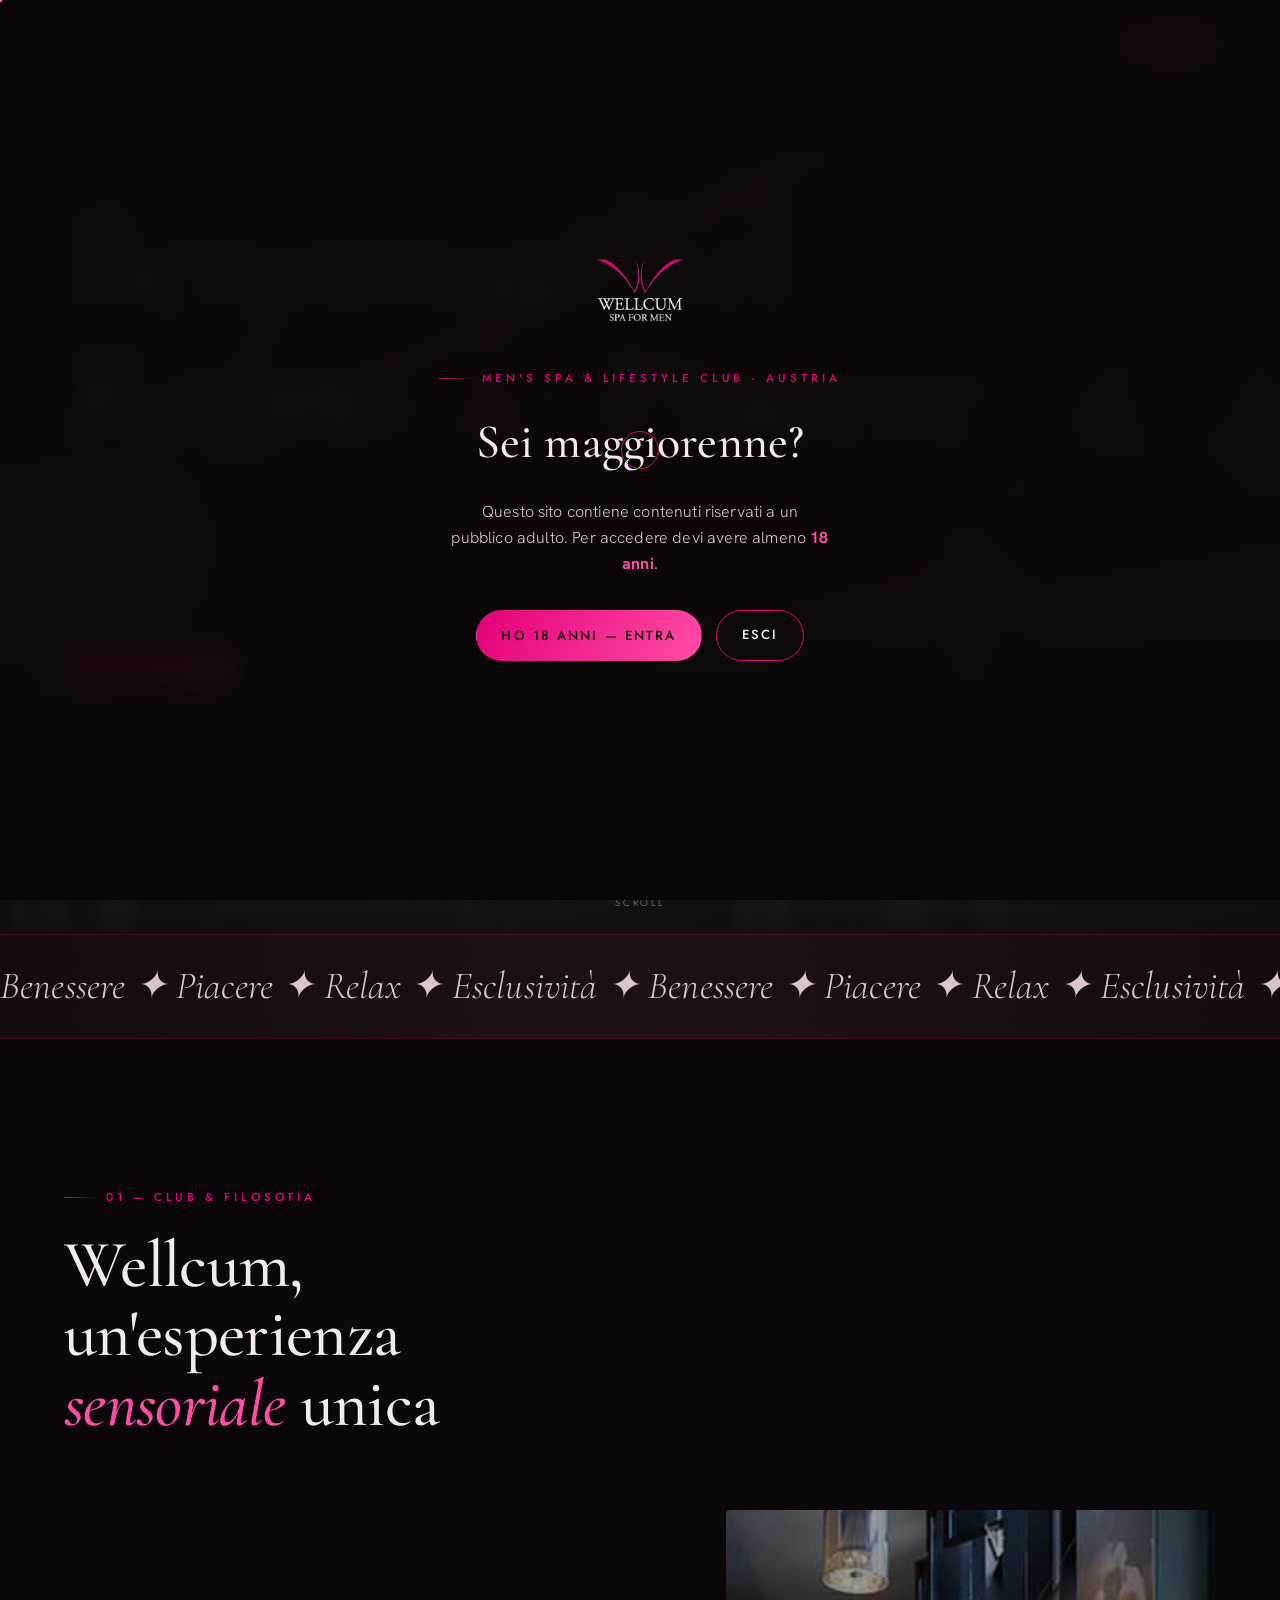
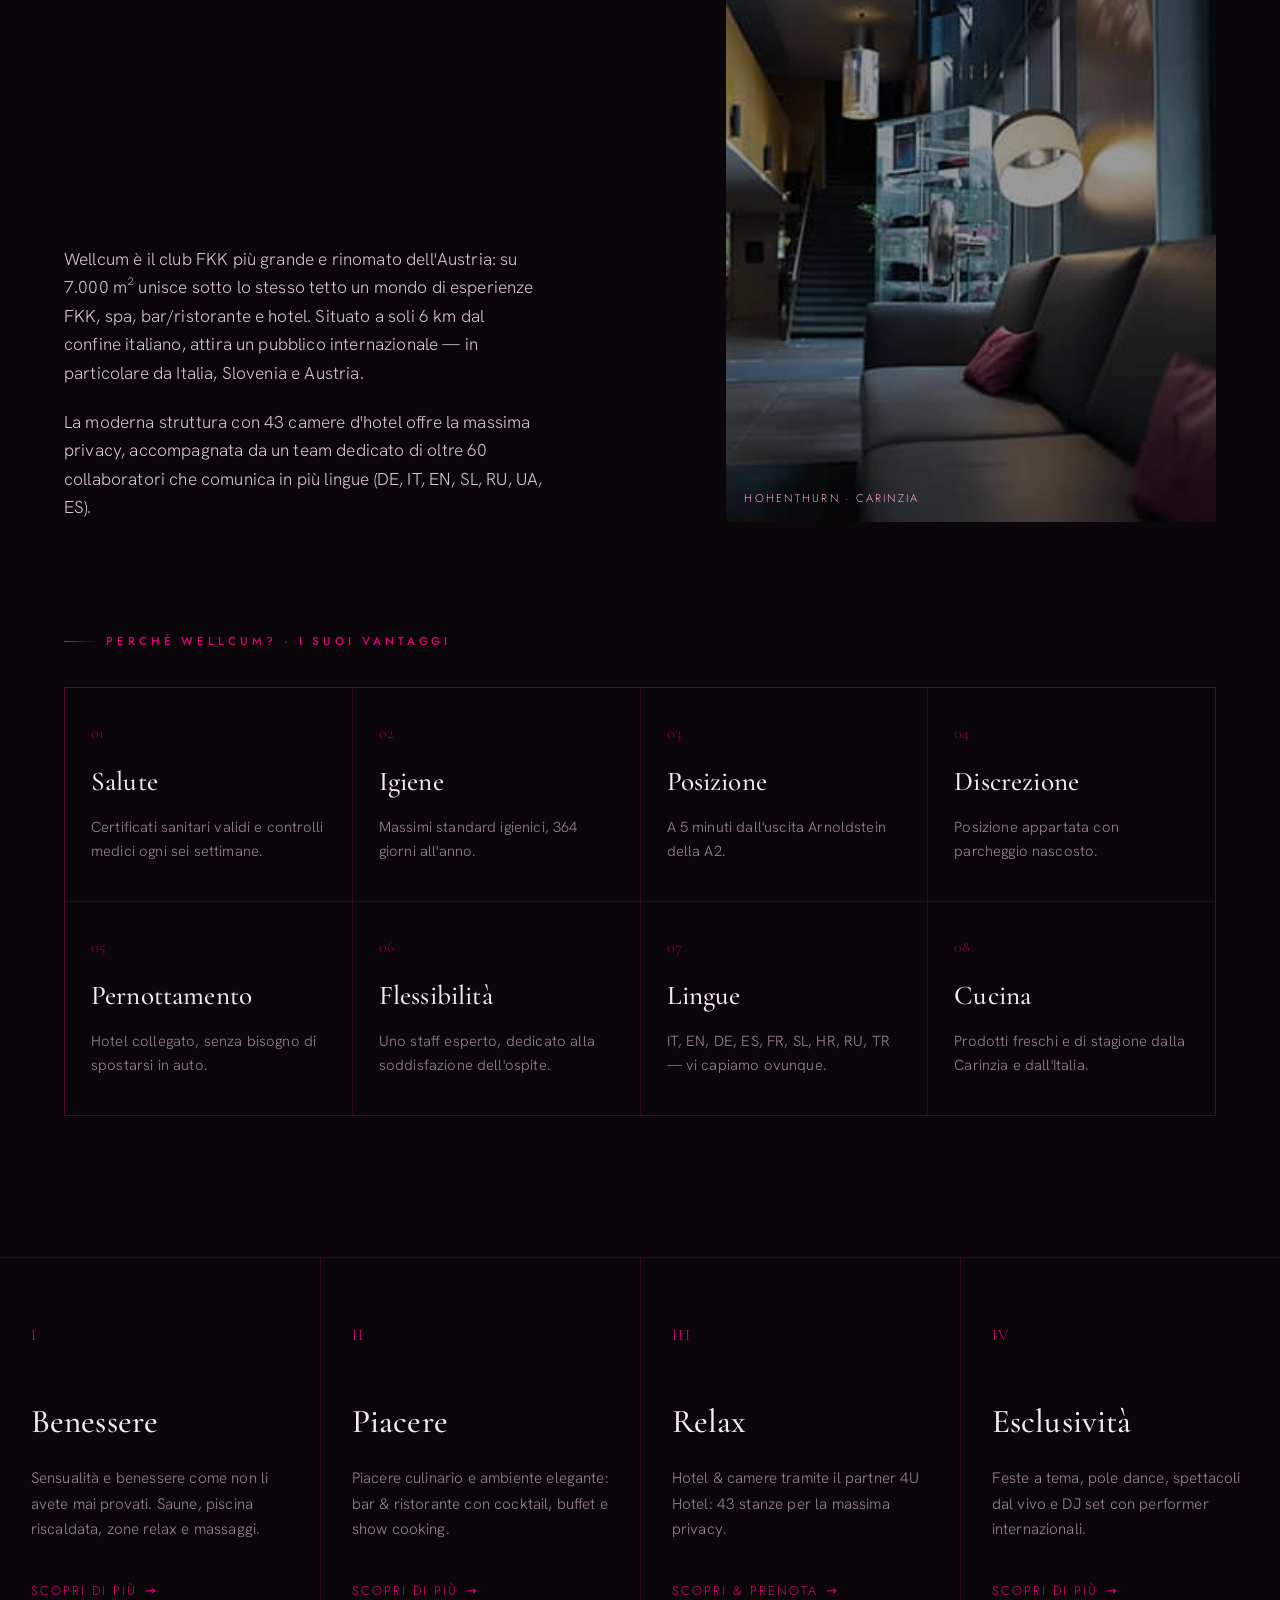
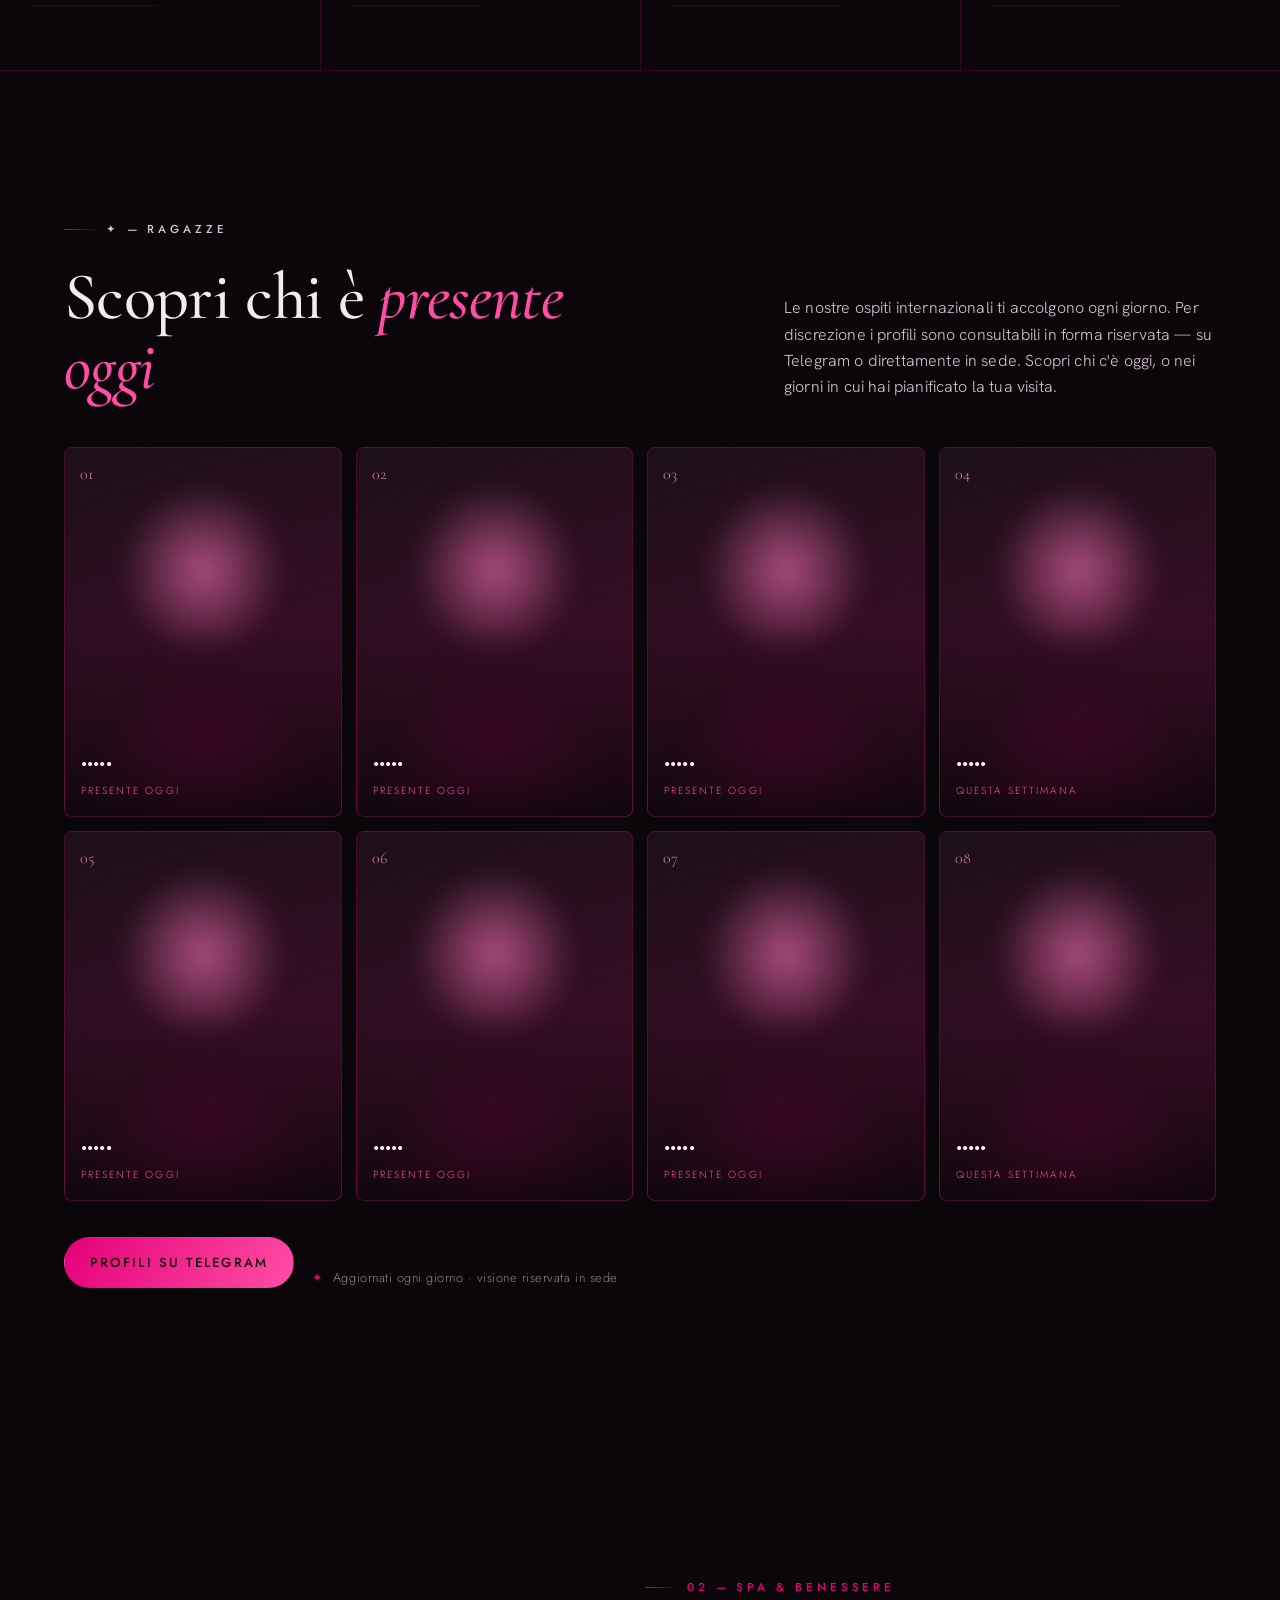
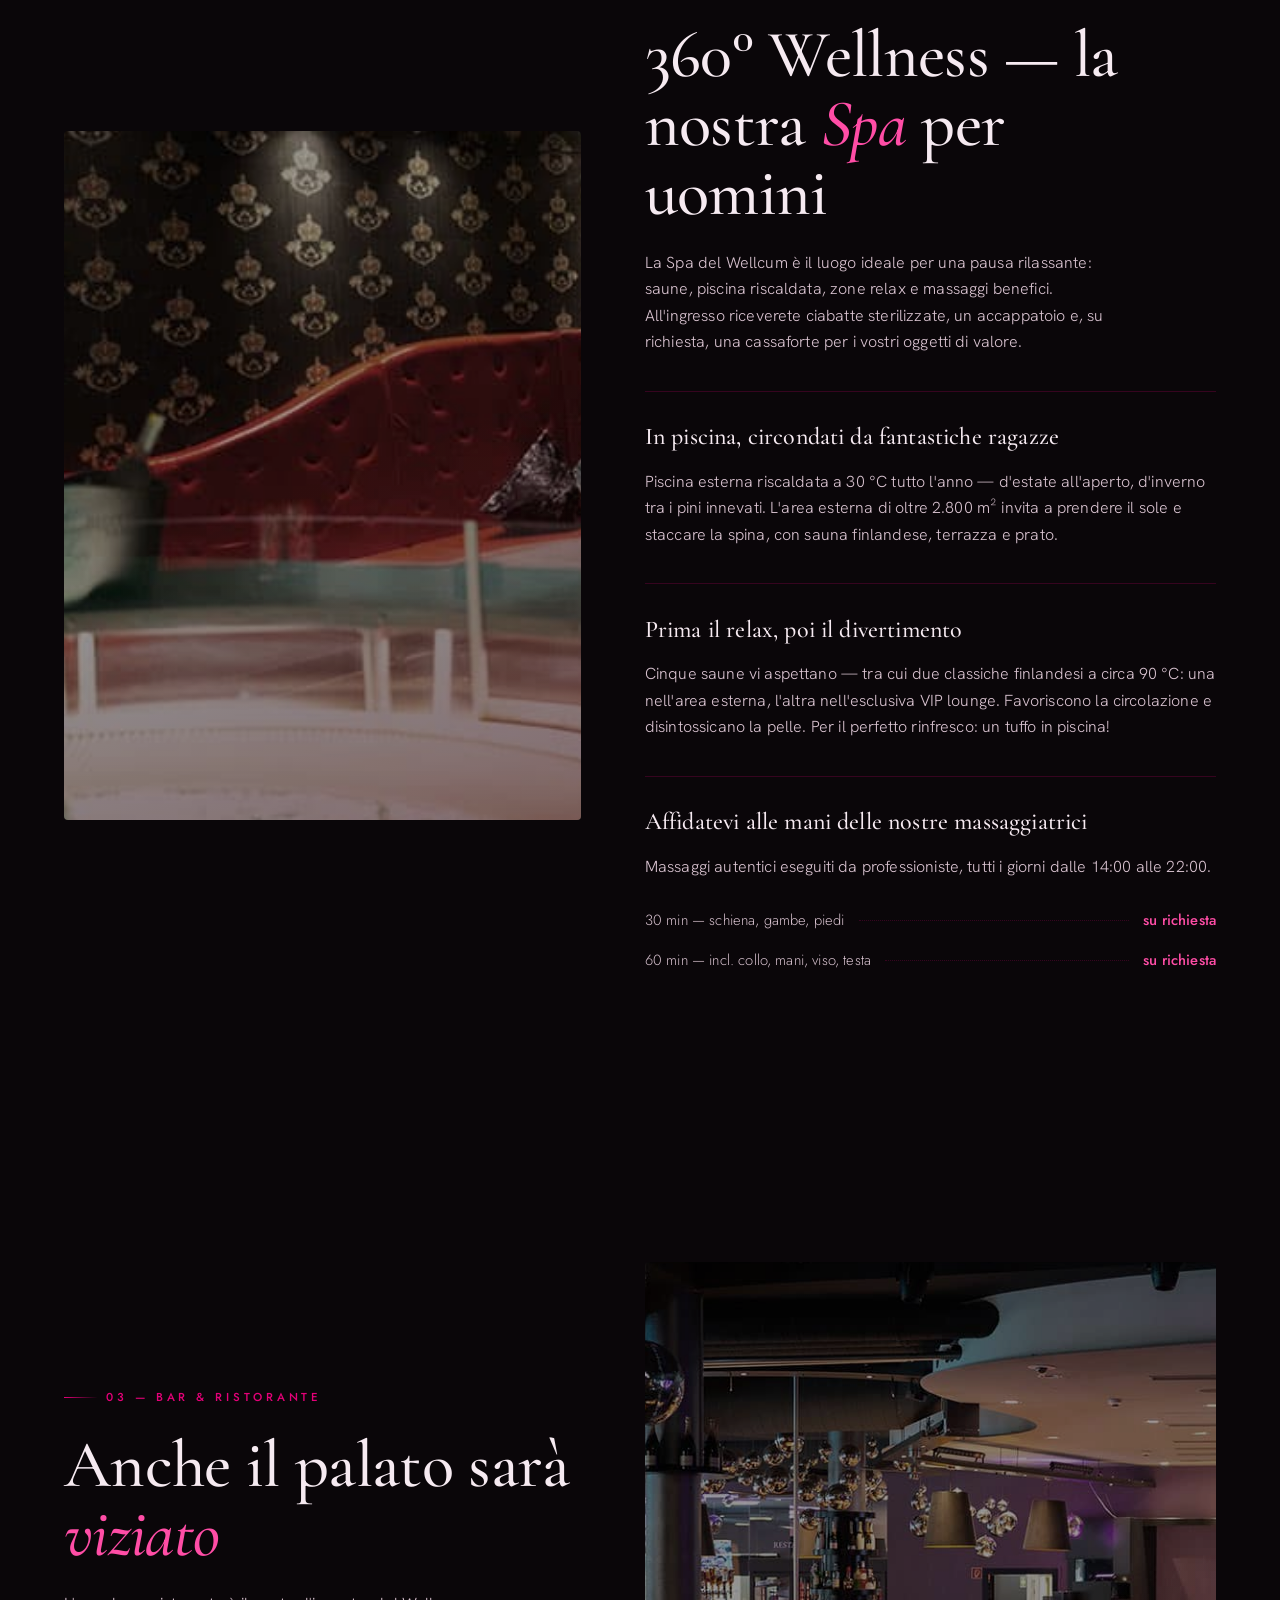
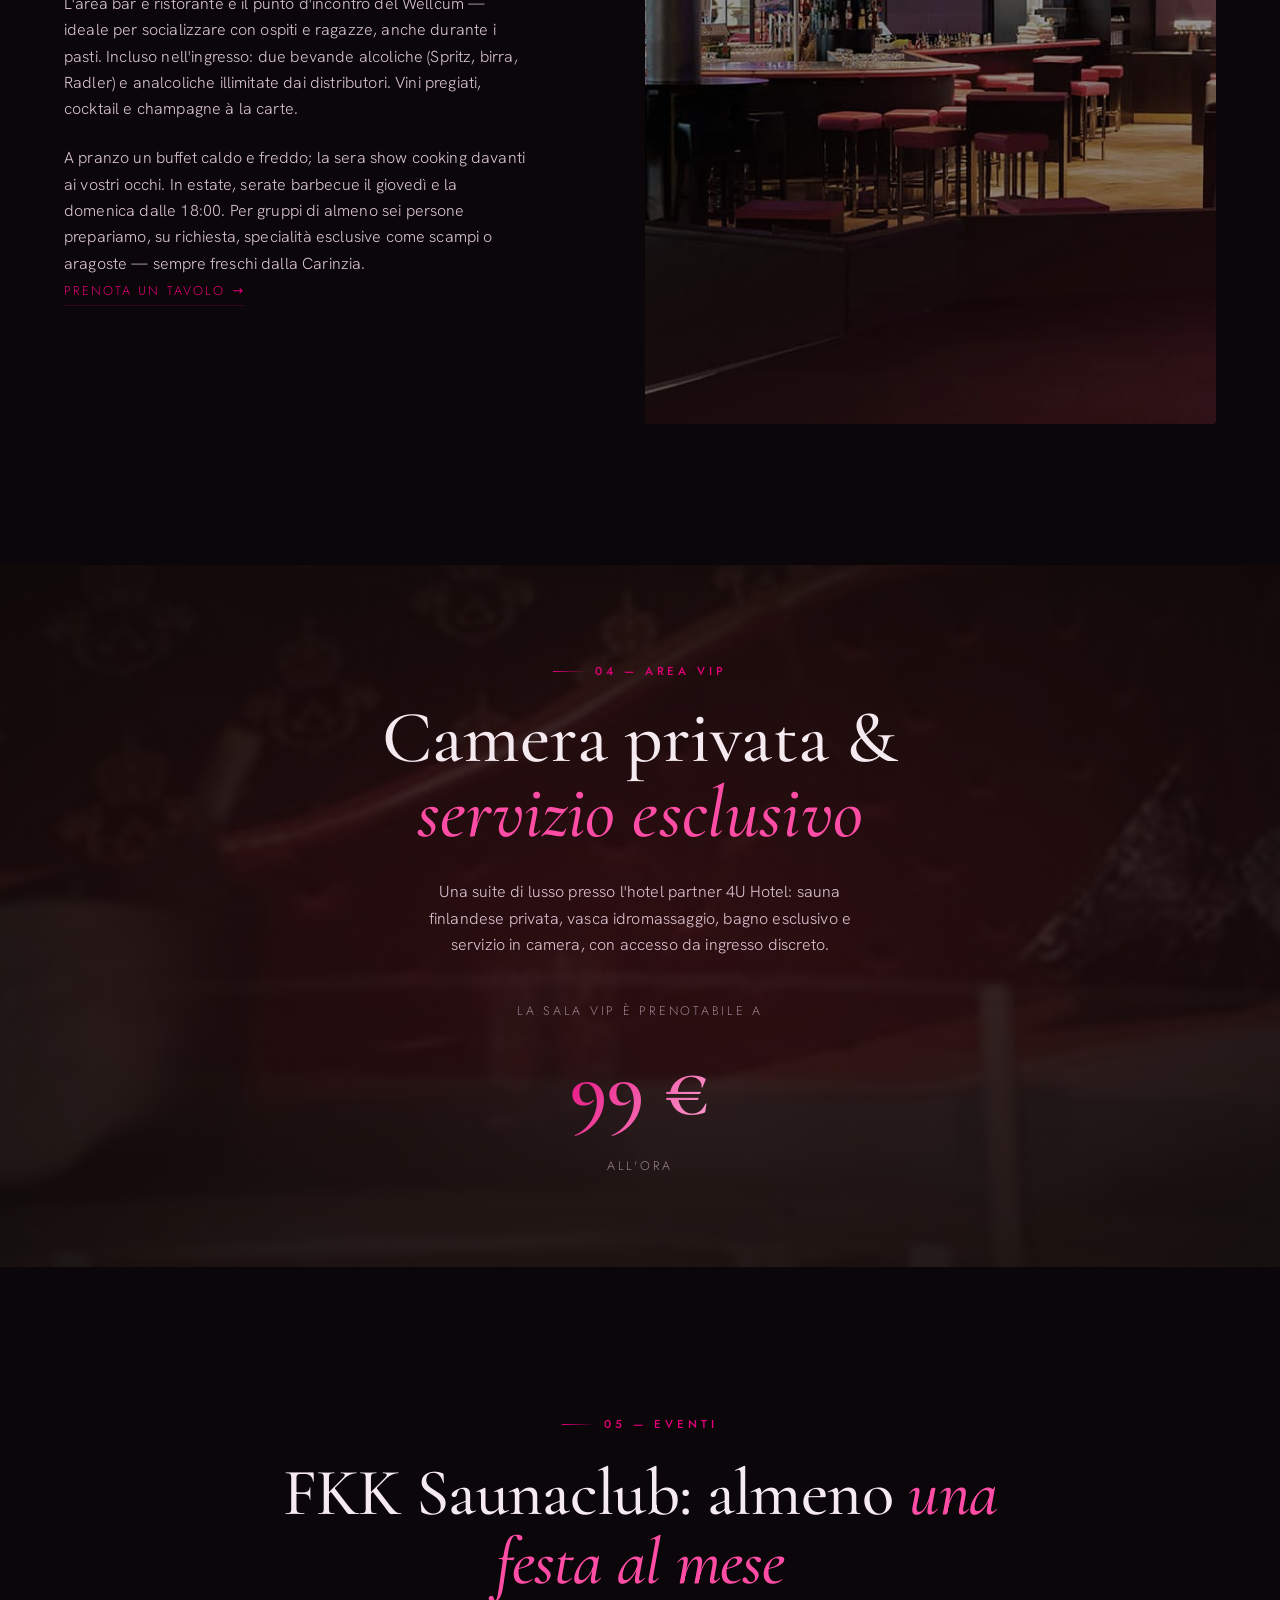
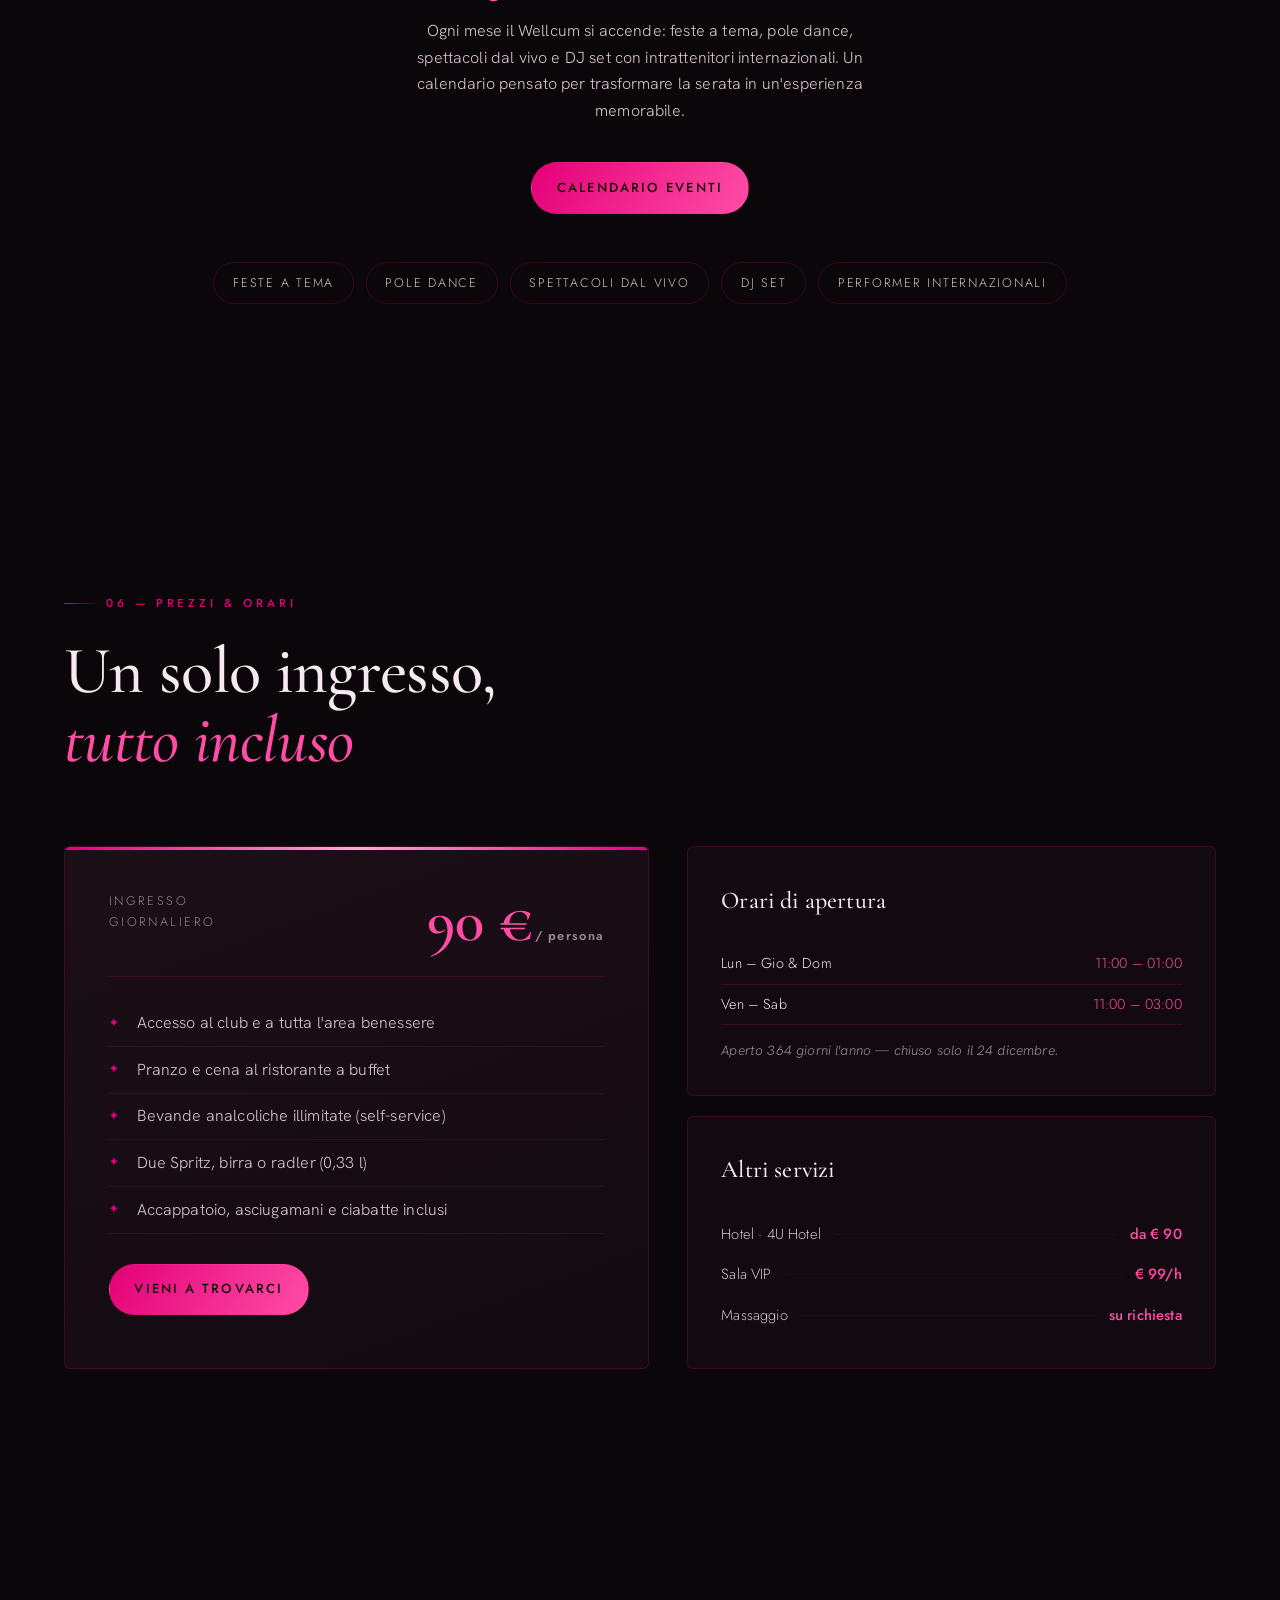
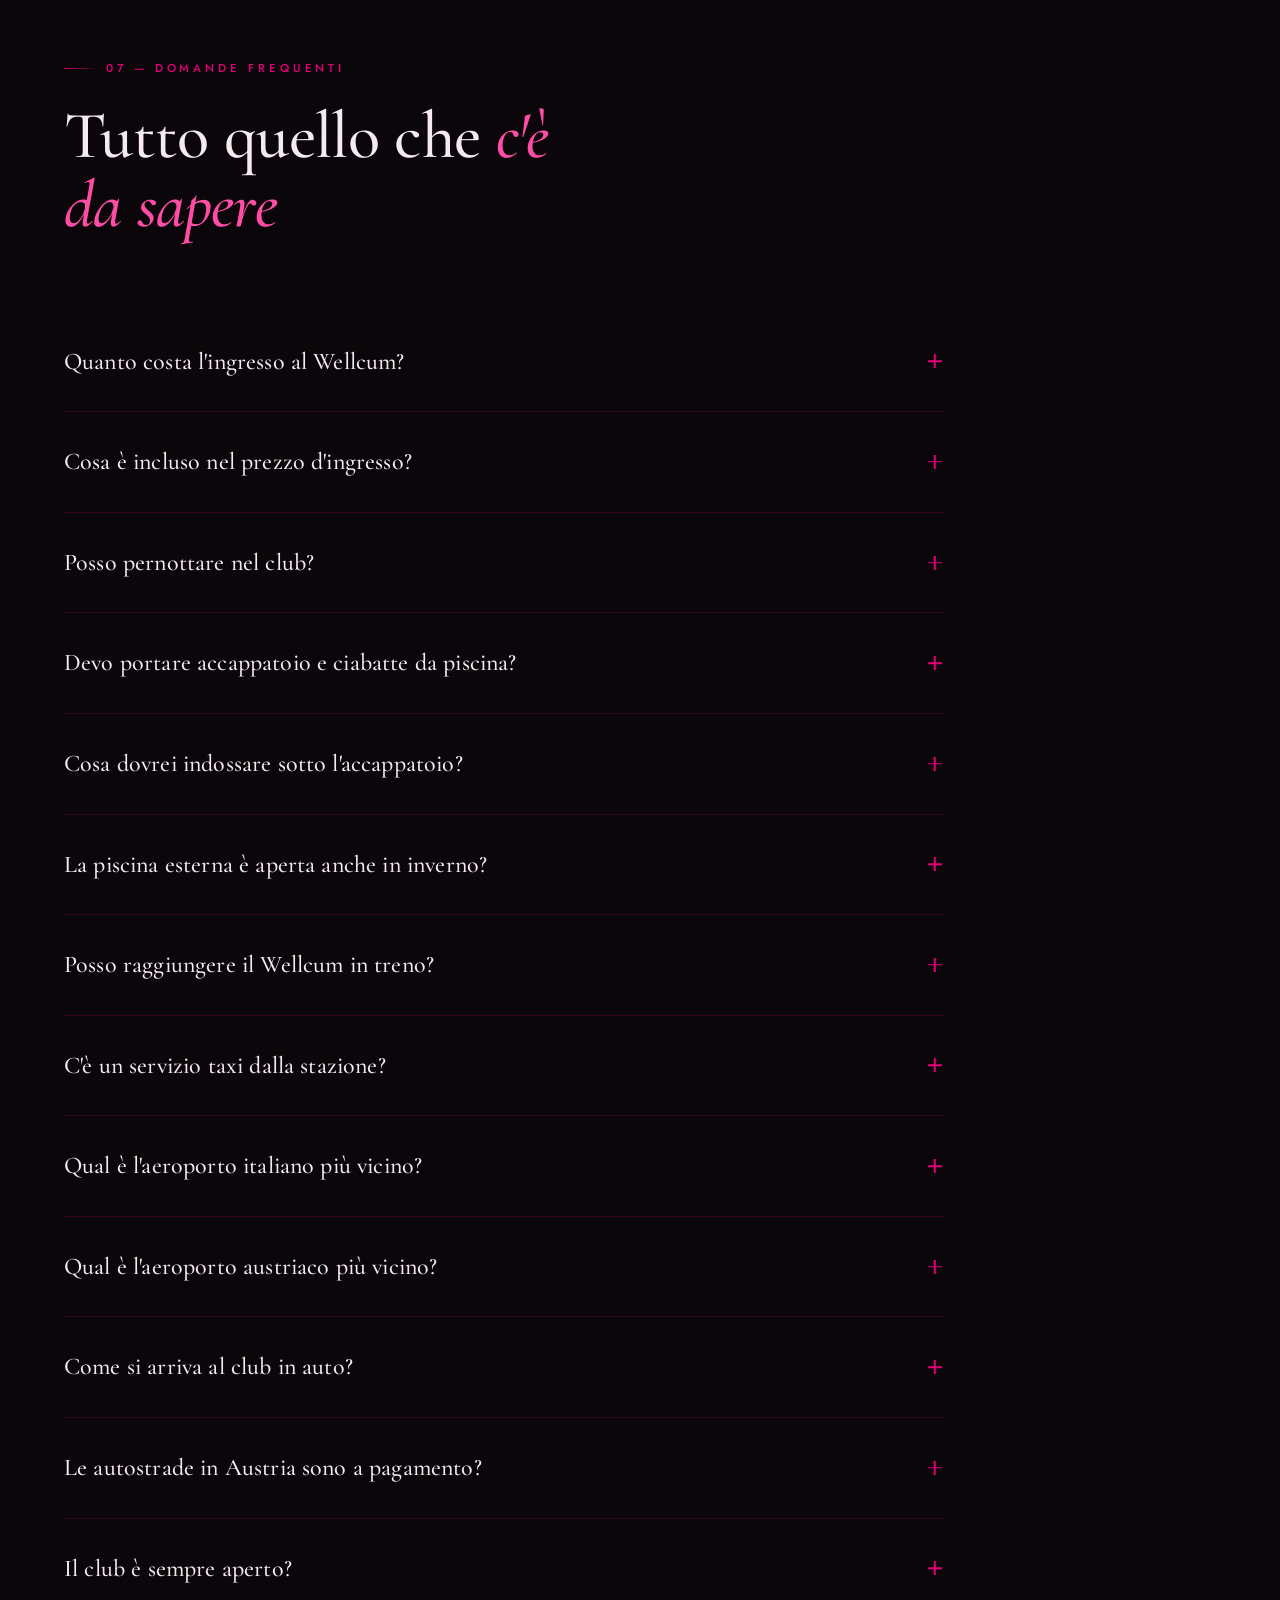
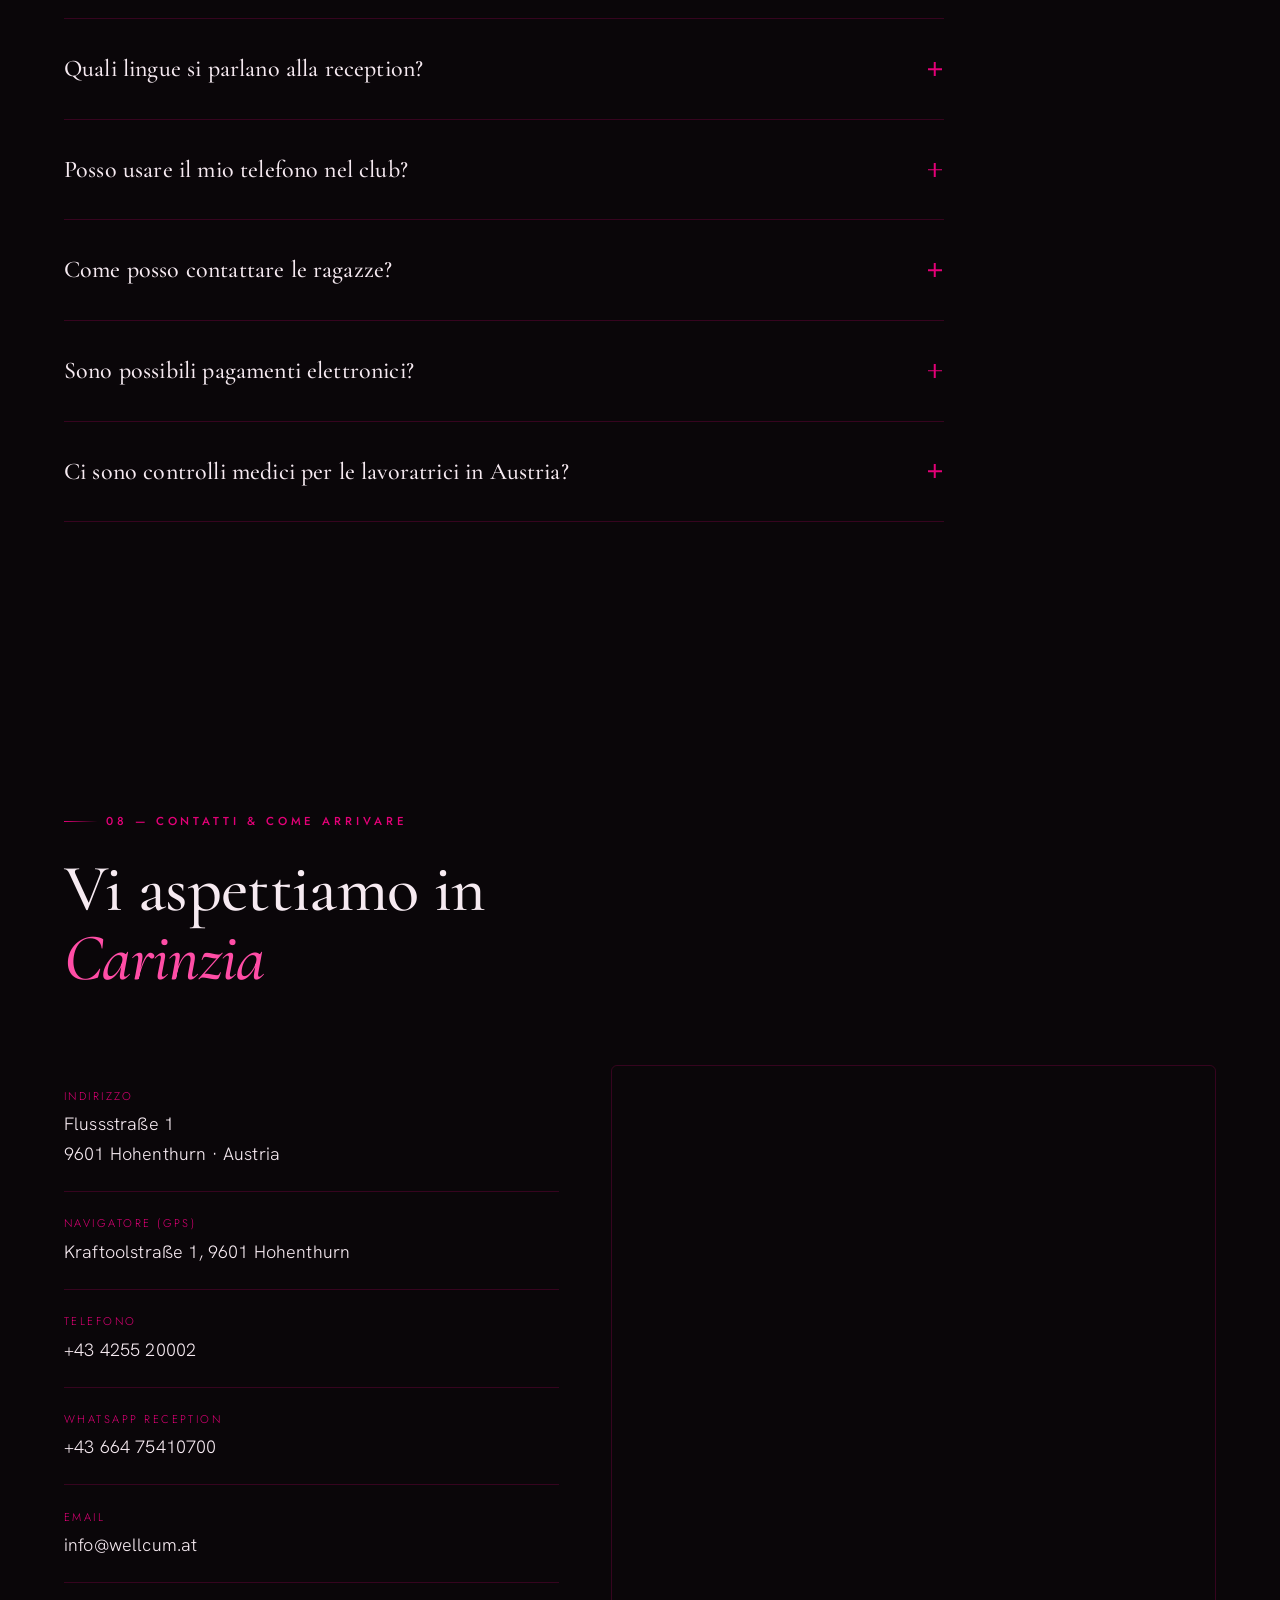
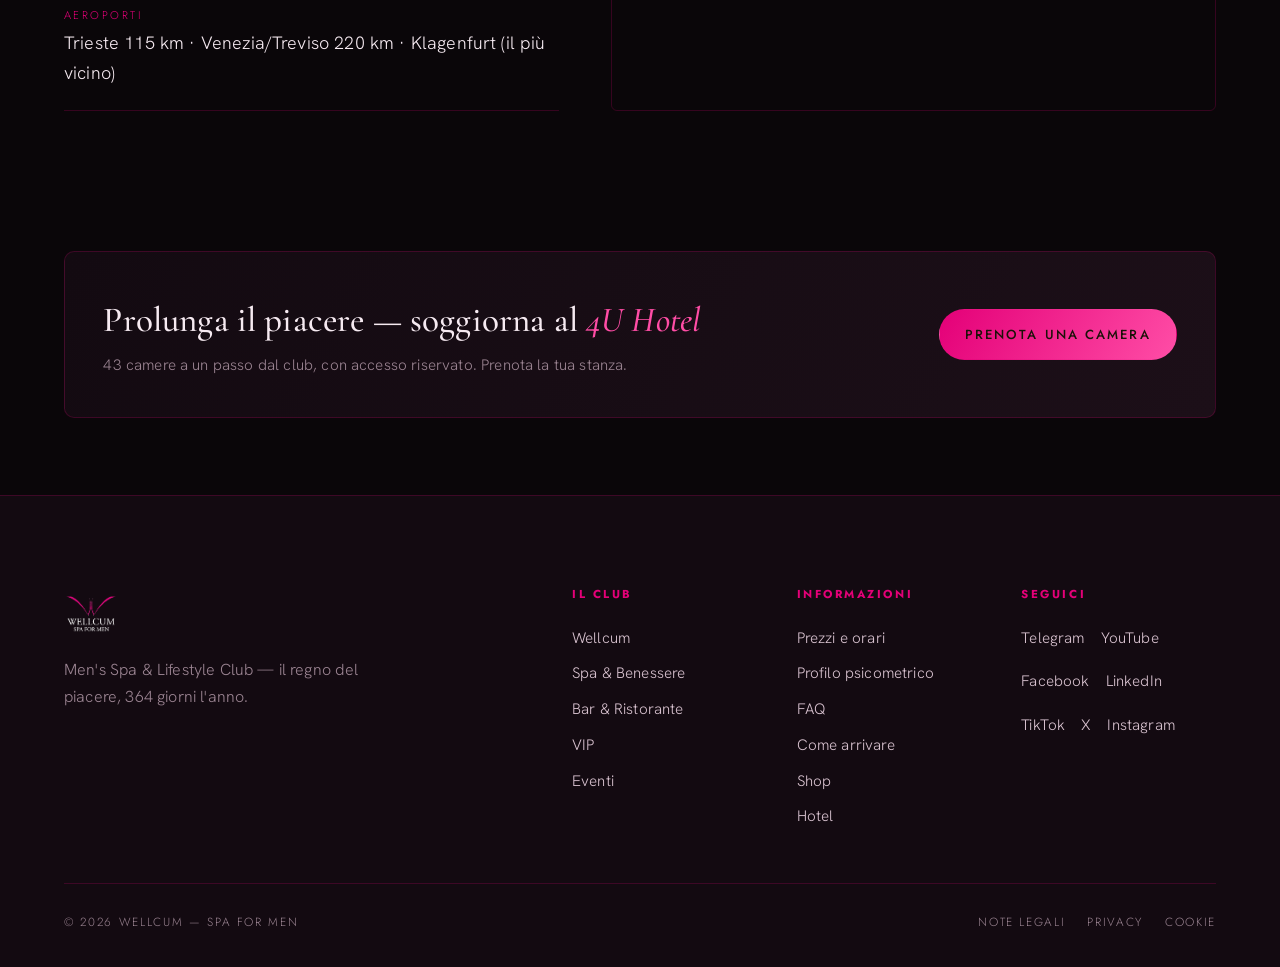
==== commit a3924b64: "Add Big Five / OCEAN psychometric profile (IT/EN/DE) Interactive self-assessment built on the public" ====
--- a/index.html
+++ b/index.html
@@ -57,6 +57,7 @@
     <a href="#eventi">Eventi</a>
     <a href="hotel.html">Hotel</a>
     <a href="#prezzi">Prezzi</a>
+    <a href="profilo.html">Profilo</a>
     <a href="#faq">FAQ</a>
     <a href="#contatti">Contatti</a>
   </nav>
@@ -399,7 +400,7 @@
       </div>
       <div>
         <h5>Informazioni</h5>
-        <a href="#prezzi">Prezzi e orari</a><a href="#faq">FAQ</a><a href="#contatti">Come arrivare</a><a href="https://www.w-merchandise.com/" target="_blank" rel="noopener">Shop</a><a href="hotel.html">Hotel</a>
+        <a href="#prezzi">Prezzi e orari</a><a href="profilo.html">Profilo psicometrico</a><a href="#faq">FAQ</a><a href="#contatti">Come arrivare</a><a href="https://www.w-merchandise.com/" target="_blank" rel="noopener">Shop</a><a href="hotel.html">Hotel</a>
       </div>
       <div>
         <h5>Seguici</h5>
--- a/css/styles.css
+++ b/css/styles.css
@@ -513,6 +513,88 @@
 }
 
 /* ============================================================
+   BIG FIVE / OCEAN — psychometric profile
+   ============================================================ */
+.nav__links a[aria-current="page"]{ color:var(--gold); }
+.nav__links a[aria-current="page"]::after{ width:100%; }
+
+.assess{ max-width:940px; }
+.assess__intro{ color:var(--ink-soft); max-width:62ch; font-size:1.05rem; }
+.assess__intro p + p{ margin-top:1.1em; }
+.assess__meta{ display:flex; flex-wrap:wrap; gap:10px; margin:30px 0 4px; }
+.assess__meta span{ font-family:var(--deco); font-size:.72rem; letter-spacing:.14em; text-transform:uppercase; color:var(--ink-soft); border:1px solid var(--line); border-radius:999px; padding:.6em 1.1em; }
+
+.scale-legend{ display:flex; flex-wrap:wrap; gap:8px 20px; margin:32px 0 8px; padding:18px 22px; border:1px solid var(--line); border-radius:12px; background:var(--bg-2); font-family:var(--deco); font-size:.78rem; letter-spacing:.03em; color:var(--ink-mute); }
+.scale-legend span{ display:inline-flex; align-items:center; gap:.5em; }
+.scale-legend b{ display:inline-grid; place-items:center; width:1.7em; height:1.7em; border-radius:50%; border:1px solid var(--line); color:var(--gold-2); font-weight:500; }
+
+/* sticky progress */
+.qprogress{ position:sticky; top:70px; z-index:20; display:flex; align-items:center; gap:14px; margin:6px 0 30px; padding:12px 18px; background:rgba(11,9,7,.82); backdrop-filter:blur(12px); border:1px solid var(--line); border-radius:999px; }
+.qprogress__num{ font-family:var(--deco); font-size:.72rem; letter-spacing:.14em; text-transform:uppercase; color:var(--ink-soft); white-space:nowrap; }
+.qprogress__track{ flex:1; height:4px; border-radius:4px; background:var(--line); overflow:hidden; }
+.qprogress__fill{ height:100%; width:0; background:linear-gradient(90deg,var(--gold),var(--gold-3)); transition:width .4s var(--ease); }
+
+/* question cards */
+.qcard{ padding:24px 0 26px; border-bottom:1px solid var(--line); scroll-margin-top:120px; }
+.qcard__head{ display:flex; gap:14px; align-items:baseline; margin-bottom:18px; }
+.qcard__n{ font-family:var(--serif); font-size:1rem; color:var(--gold); opacity:.65; min-width:2.4ch; }
+.qcard__text{ font-family:var(--serif); font-weight:500; font-size:clamp(1.18rem,2.2vw,1.55rem); line-height:1.25; color:var(--ink); }
+.qcard.is-missing .qcard__text{ color:var(--gold-2); }
+.qcard.is-missing{ animation:rise .5s var(--ease) both; }
+
+.qopts{ display:grid; grid-template-columns:repeat(5,1fr); gap:8px; }
+.qopt{ position:relative; }
+.qopt input{ position:absolute; inset:0; opacity:0; cursor:none; margin:0; }
+.qopt > span{ display:flex; flex-direction:column; align-items:center; justify-content:center; gap:6px; text-align:center; min-height:74px; padding:10px 6px; border:1px solid var(--line); border-radius:10px; color:var(--ink-mute); transition:border-color .3s var(--ease), background .3s var(--ease), color .3s, transform .3s var(--ease); }
+.qopt > span b{ font-family:var(--serif); font-size:1.15rem; font-weight:600; line-height:1; }
+.qopt > span i{ font-family:var(--deco); font-style:normal; font-size:.6rem; letter-spacing:.08em; text-transform:uppercase; line-height:1.25; }
+.qopt:hover > span{ border-color:var(--gold-2); color:var(--ink); transform:translateY(-2px); }
+.qopt input:checked + span{ border-color:transparent; color:#1a1208; background:linear-gradient(120deg,var(--gold),var(--gold-2)); }
+.qopt input:focus-visible + span{ outline:2px solid var(--gold-3); outline-offset:2px; }
+
+.assess__actions{ display:flex; align-items:center; gap:18px; flex-wrap:wrap; margin-top:36px; }
+.assess__feedback{ font-family:var(--deco); font-size:.8rem; letter-spacing:.04em; color:var(--gold-2); }
+
+/* results */
+.results{ display:none; margin-top:clamp(48px,7vw,90px); }
+.results.is-on{ display:block; animation:rise .8s var(--ease) both; }
+.results__head{ margin-bottom:clamp(30px,4vw,48px); }
+.results__title{ font-family:var(--serif); font-weight:500; font-size:clamp(1.9rem,4vw,3rem); margin:.3em 0 .5em; }
+.results__lead{ color:var(--ink-soft); max-width:60ch; }
+.result-grid{ display:grid; grid-template-columns:minmax(0,340px) 1fr; gap:clamp(30px,4vw,60px); align-items:start; }
+.radar-wrap{ position:sticky; top:100px; text-align:center; }
+.radar{ width:100%; max-width:340px; margin:0 auto; overflow:visible; }
+.radar-cap{ font-family:var(--deco); font-size:.7rem; letter-spacing:.2em; text-transform:uppercase; color:var(--ink-mute); margin-top:10px; }
+
+.domain{ padding:20px 0; border-bottom:1px solid var(--line); }
+.domain:first-child{ padding-top:0; }
+.domain:last-child{ border-bottom:none; }
+.domain__top{ display:flex; justify-content:space-between; align-items:baseline; gap:16px; }
+.domain__name{ font-family:var(--serif); font-weight:500; font-size:1.4rem; }
+.domain__name small{ display:block; font-family:var(--deco); font-size:.64rem; letter-spacing:.18em; text-transform:uppercase; color:var(--ink-mute); margin-top:4px; }
+.domain__score{ font-family:var(--serif); font-size:1.7rem; font-weight:600; color:var(--gold-2); line-height:1; white-space:nowrap; }
+.domain__score small{ font-family:var(--deco); font-size:.5em; font-weight:400; letter-spacing:.06em; color:var(--ink-mute); }
+.domain__bar{ height:8px; border-radius:8px; background:var(--line); overflow:hidden; margin:14px 0 10px; }
+.domain__fill{ height:100%; width:0; border-radius:8px; background:linear-gradient(90deg,var(--gold),var(--gold-3)); transition:width 1.1s var(--ease); }
+.domain__band{ font-family:var(--deco); font-size:.7rem; letter-spacing:.16em; text-transform:uppercase; color:var(--gold); }
+.domain__desc{ color:var(--ink-soft); font-size:.96rem; margin-top:8px; max-width:62ch; }
+.results__actions{ display:flex; gap:14px; flex-wrap:wrap; margin-top:36px; }
+
+.assess__note{ margin-top:clamp(40px,6vw,70px); font-size:.85rem; line-height:1.7; color:var(--ink-mute); font-style:italic; max-width:72ch; border-top:1px solid var(--line); padding-top:26px; }
+.assess__refs{ margin-top:14px; font-size:.78rem; line-height:1.7; color:var(--ink-mute); max-width:72ch; }
+.assess__refs a{ color:var(--gold-2); border-bottom:1px solid var(--line); }
+
+@media (max-width:760px){
+  .result-grid{ grid-template-columns:1fr; }
+  .radar-wrap{ position:static; }
+}
+@media (max-width:540px){
+  .qopt > span i{ display:none; }
+  .qopt > span{ min-height:52px; }
+  .scale-legend{ font-size:.72rem; }
+}
+
+/* ============================================================
    RESPONSIVE
    ============================================================ */
 @media (max-width: 1080px){
